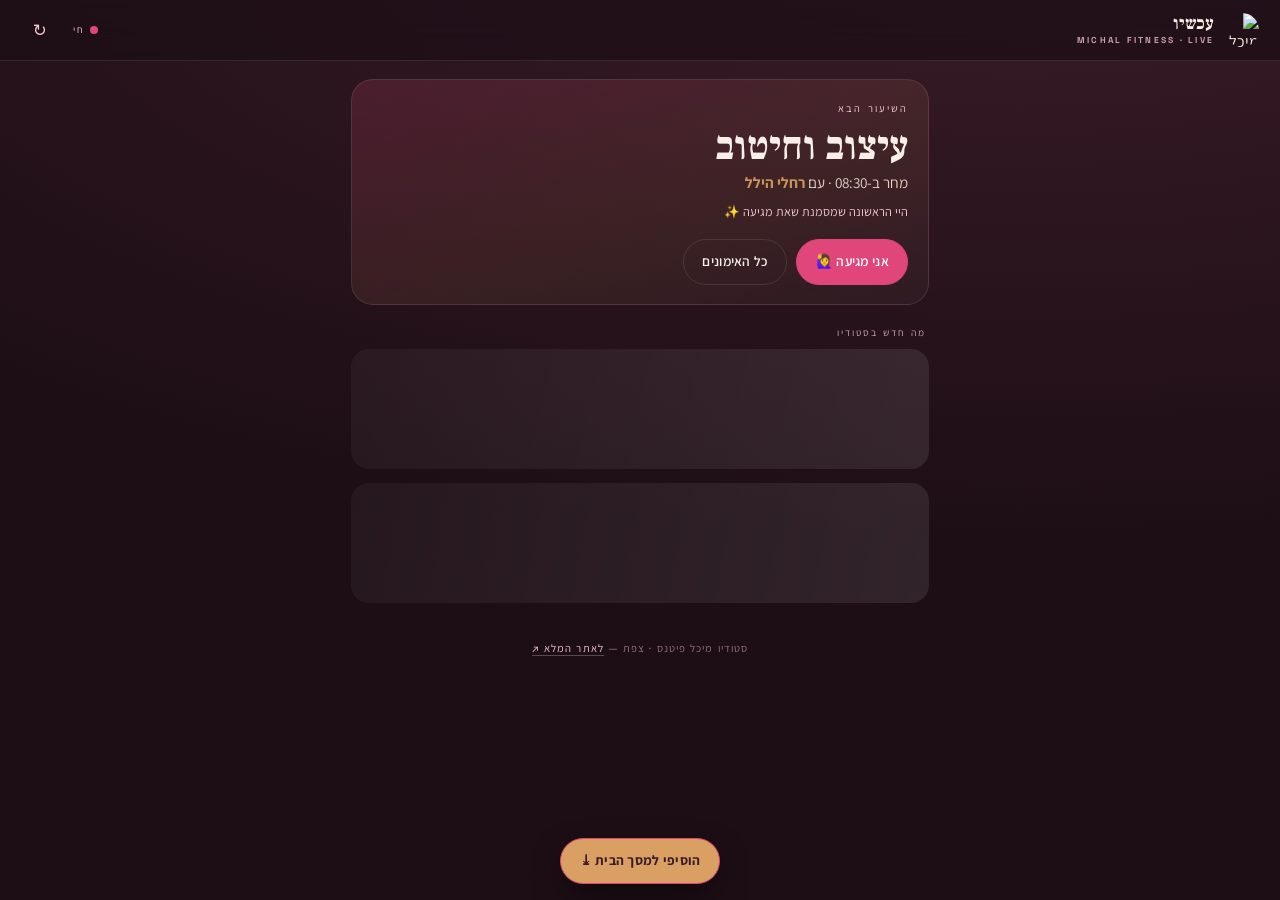
==== now.html @ 3f127cd7 "Add "עכשיו" — installable live PWA companion app A new home-screen app (now.html) showing what's hap" ====
<!doctype html>
<html lang="he" dir="rtl">
<head>
<meta charset="utf-8">
<meta name="viewport" content="width=device-width,initial-scale=1,viewport-fit=cover">
<title>עכשיו · מיכל פיטנס</title>
<meta name="description" content="מה קורה עכשיו בסטודיו מיכל פיטנס בצפת — לוח אימונים חי, מי מגיעה, לייקים ותגובות.">
<meta name="robots" content="noindex,follow">
<meta name="theme-color" content="#2a141d">
<link rel="manifest" href="now.webmanifest">
<link rel="icon" href="assets/img/logo.png">
<link rel="apple-touch-icon" href="assets/img/logo.png">
<meta name="apple-mobile-web-app-capable" content="yes">
<meta name="mobile-web-app-capable" content="yes">
<meta name="apple-mobile-web-app-status-bar-style" content="black-translucent">
<meta name="apple-mobile-web-app-title" content="עכשיו · מיכל פיטנס">
<link rel="preconnect" href="https://fonts.googleapis.com">
<link rel="preconnect" href="https://fonts.gstatic.com" crossorigin>
<link href="https://fonts.googleapis.com/css2?family=Frank+Ruhl+Libre:wght@500;700&family=Assistant:wght@400;600;700&family=Space+Grotesk:wght@500;600&display=swap" rel="stylesheet">
<style>
:root{
  --paper:#f7efe8; --wine:#2a141d; --wine-2:#3a1c28; --ink:#231419;
  --rose:#e0467a; --rose-deep:#c13566; --blush:#f3c6d0; --gold:#d99f63;
  --card:rgba(255,255,255,.055); --card-line:rgba(255,255,255,.10);
  --serif:"Frank Ruhl Libre",Georgia,serif; --sans:"Assistant",system-ui,sans-serif; --mono:"Space Grotesk","Assistant",sans-serif;
  --ease:cubic-bezier(.22,.7,.3,1);
}
*,*::before,*::after{box-sizing:border-box}
html{-webkit-text-size-adjust:100%}
body{margin:0;font-family:var(--sans);color:var(--paper);line-height:1.6;
  background:radial-gradient(120% 70% at 80% -10%,#3a1c28 0%,#2a141d 55%,#1d0e15 100%);
  min-height:100dvh;-webkit-font-smoothing:antialiased;overflow-x:hidden}
a{color:inherit;text-decoration:none}
button{font:inherit;cursor:pointer;border:0;background:none;color:inherit}
img{display:block;max-width:100%}
:focus-visible{outline:2px solid var(--blush);outline-offset:3px;border-radius:8px}
.wrap{width:min(620px,100%);margin-inline:auto;padding-inline:clamp(.9rem,4vw,1.3rem)}

/* ── top bar ── */
.bar{position:sticky;top:0;z-index:30;backdrop-filter:blur(14px);-webkit-backdrop-filter:blur(14px);
  background:rgba(29,14,21,.72);border-bottom:1px solid var(--card-line);
  padding-top:env(safe-area-inset-top)}
.bar__in{display:flex;align-items:center;gap:.7rem;padding:.7rem clamp(.9rem,4vw,1.3rem)}
.bar__logo{width:34px;height:34px;border-radius:50%;object-fit:cover;flex:0 0 auto}
.bar__t{font-family:var(--serif);font-weight:700;font-size:1.12rem;line-height:1;letter-spacing:-.01em}
.bar__t small{display:block;font-family:var(--mono);font-size:.54rem;letter-spacing:.26em;text-transform:uppercase;color:var(--blush);opacity:.8;margin-top:3px}
.bar__live{margin-inline-start:auto;display:inline-flex;align-items:center;gap:.4rem;font-family:var(--mono);font-size:.62rem;letter-spacing:.14em;text-transform:uppercase;color:var(--blush)}
.dot{width:8px;height:8px;border-radius:50%;background:var(--rose);box-shadow:0 0 0 0 rgba(224,70,122,.6);animation:pulse 2s infinite}
@keyframes pulse{0%{box-shadow:0 0 0 0 rgba(224,70,122,.55)}70%{box-shadow:0 0 0 9px rgba(224,70,122,0)}100%{box-shadow:0 0 0 0 rgba(224,70,122,0)}}
.bar__refresh{margin-inline-start:.2rem;width:38px;height:38px;border-radius:50%;display:grid;place-items:center;font-size:1.05rem;color:var(--blush);transition:transform .5s var(--ease)}
.bar__refresh:active{transform:rotate(180deg)}

main{padding-bottom:calc(env(safe-area-inset-bottom) + 5.5rem)}

/* ── live hero ── */
.live{margin:1.1rem 0 .4rem;border-radius:22px;padding:1.3rem 1.25rem 1.15rem;position:relative;overflow:hidden;
  background:linear-gradient(160deg,rgba(224,70,122,.18),rgba(217,159,99,.10) 60%,rgba(255,255,255,.03));
  border:1px solid var(--card-line)}
.live__k{font-family:var(--mono);font-size:.66rem;letter-spacing:.2em;text-transform:uppercase;color:var(--blush);display:flex;align-items:center;gap:.5rem}
.live__cls{font-family:var(--serif);font-weight:700;font-size:clamp(1.7rem,7.5vw,2.5rem);line-height:1.05;margin:.5rem 0 .15rem}
.live__meta{font-size:.95rem;color:#f4e3d8;opacity:.9}
.live__meta b{color:var(--gold);font-weight:700}
.live__count{font-family:var(--mono);font-size:.78rem;color:var(--blush);margin-top:.55rem;min-height:1.1em}
.live__cta{margin-top:1rem;display:flex;gap:.6rem;flex-wrap:wrap}
.live__off{opacity:.75}

/* ── buttons ── */
.btn{display:inline-flex;align-items:center;justify-content:center;gap:.45rem;min-height:46px;padding:.6rem 1.15rem;border-radius:999px;
  font-family:var(--mono);font-weight:600;font-size:.85rem;letter-spacing:.02em;transition:transform .15s var(--ease),background .25s,color .25s,border-color .25s;
  background:var(--rose);color:#fff;border:1px solid var(--rose)}
.btn:active{transform:scale(.96)}
.btn--ghost{background:transparent;color:var(--paper);border-color:var(--card-line)}
.btn.is-on{background:#fff;color:var(--rose-deep);border-color:#fff}
.btn--sm{min-height:40px;padding:.45rem .9rem;font-size:.8rem}

/* ── admin composer ── */
.composer{margin:.5rem 0 .2rem;border-radius:18px;border:1px dashed rgba(243,198,208,.4);background:rgba(255,255,255,.04);padding:.9rem}
.composer__lab{font-family:var(--mono);font-size:.6rem;letter-spacing:.2em;text-transform:uppercase;color:var(--gold);margin-bottom:.5rem}
.composer textarea{width:100%;min-height:64px;resize:vertical;border-radius:12px;border:1px solid var(--card-line);background:rgba(0,0,0,.18);color:var(--paper);font:inherit;padding:.7rem .8rem}
.composer textarea::placeholder{color:rgba(247,239,232,.45)}
.composer__row{display:flex;align-items:center;gap:.5rem;margin-top:.6rem;flex-wrap:wrap}
.emojis{display:flex;gap:.3rem;flex-wrap:wrap}
.emojis button{font-size:1.15rem;width:38px;height:38px;border-radius:10px;background:rgba(255,255,255,.05);border:1px solid transparent}
.emojis button.sel{border-color:var(--rose);background:rgba(224,70,122,.18)}
.composer__post{margin-inline-start:auto}

/* ── feed ── */
.sec-lab{font-family:var(--mono);font-size:.62rem;letter-spacing:.2em;text-transform:uppercase;color:var(--blush);opacity:.8;margin:1.3rem .2rem .5rem}
.moment{border-radius:18px;background:var(--card);border:1px solid var(--card-line);padding:1rem 1.05rem;margin-bottom:.85rem;animation:rise .5s var(--ease) both}
@keyframes rise{from{opacity:0;transform:translateY(10px)}to{opacity:1;transform:none}}
.moment__top{display:flex;align-items:center;gap:.55rem;margin-bottom:.5rem}
.moment__av{width:30px;height:30px;border-radius:50%;object-fit:cover;flex:0 0 auto}
.moment__by{font-family:var(--mono);font-size:.66rem;letter-spacing:.1em;text-transform:uppercase;color:var(--blush)}
.moment__time{margin-inline-start:auto;font-family:var(--mono);font-size:.64rem;color:rgba(243,198,208,.6)}
.moment__txt{font-size:1.06rem;line-height:1.55;color:#f6e8de}
.moment__txt .em{font-size:1.25rem;margin-inline-end:.25rem}
.moment__img{margin-top:.7rem;border-radius:12px;width:100%;max-height:340px;object-fit:cover}
.moment__del{margin-inline-start:.4rem;font-size:.72rem;color:rgba(243,198,208,.6)}

.acts{display:flex;align-items:center;gap:.45rem;margin-top:.85rem;flex-wrap:wrap}
.act{display:inline-flex;align-items:center;gap:.35rem;min-height:40px;padding:.35rem .75rem;border-radius:999px;
  border:1px solid var(--card-line);background:rgba(255,255,255,.03);font-family:var(--mono);font-size:.78rem;color:var(--paper);
  transition:transform .15s var(--ease),background .2s,border-color .2s,color .2s}
.act:active{transform:scale(.94)}
.act .ic{font-size:1rem;line-height:1}
.act.on-like{background:rgba(224,70,122,.16);border-color:var(--rose);color:#ffd9e6}
.act.on-coming{background:rgba(217,159,99,.18);border-color:var(--gold);color:#ffe9cf}
.act .n{opacity:.85;font-size:.74rem}
.coming-names{font-family:var(--mono);font-size:.7rem;color:var(--gold);margin-top:.55rem;min-height:0}

/* comments */
.cmts{margin-top:.7rem;border-top:1px solid var(--card-line);padding-top:.6rem;display:none}
.cmts.open{display:block}
.cmt{font-size:.9rem;margin:.3rem 0;line-height:1.45}
.cmt b{color:var(--blush);font-weight:700;font-size:.8rem}
.cmt__t{font-family:var(--mono);font-size:.58rem;color:rgba(243,198,208,.5);margin-inline-start:.35rem}
.cmt-form{display:flex;gap:.45rem;margin-top:.55rem}
.cmt-form input{flex:1;min-height:42px;border-radius:999px;border:1px solid var(--card-line);background:rgba(0,0,0,.18);color:var(--paper);font:inherit;padding:.5rem .9rem}
.cmt-form input::placeholder{color:rgba(247,239,232,.4)}

.empty{text-align:center;color:rgba(243,198,208,.65);font-size:.95rem;padding:2.5rem 1rem;line-height:1.7}
.foot{text-align:center;padding:1.5rem 1rem 0;font-family:var(--mono);font-size:.68rem;letter-spacing:.1em;color:rgba(243,198,208,.55)}
.foot a{color:var(--blush);border-bottom:1px solid rgba(243,198,208,.3)}

/* install pill */
.install{position:fixed;inset-block-end:calc(env(safe-area-inset-bottom) + 1rem);inset-inline:0;margin-inline:auto;width:max-content;z-index:40;
  background:var(--gold);color:#3a1c28;box-shadow:0 12px 30px rgba(0,0,0,.4);font-weight:700}
/* toast */
.toast{position:fixed;inset-block-end:calc(env(safe-area-inset-bottom) + 5.2rem);inset-inline:0;margin-inline:auto;width:max-content;max-width:88vw;z-index:50;
  background:#fff;color:var(--ink);font-weight:600;font-size:.88rem;padding:.7rem 1.1rem;border-radius:999px;box-shadow:0 12px 30px rgba(0,0,0,.35);
  opacity:0;transform:translateY(12px);transition:opacity .3s,transform .3s;pointer-events:none}
.toast.show{opacity:1;transform:none}

/* modal */
.modal{position:fixed;inset:0;z-index:60;display:none;place-items:center;background:rgba(15,7,11,.7);backdrop-filter:blur(6px);padding:1.2rem}
.modal.open{display:grid}
.modal__card{width:min(360px,100%);background:var(--wine-2);border:1px solid var(--card-line);border-radius:20px;padding:1.4rem}
.modal__card h3{font-family:var(--serif);margin:0 0 .3rem;font-size:1.3rem}
.modal__card p{margin:0 0 .9rem;font-size:.9rem;color:var(--blush)}
.modal__card input{width:100%;min-height:48px;border-radius:12px;border:1px solid var(--card-line);background:rgba(0,0,0,.2);color:var(--paper);font:inherit;padding:.6rem .9rem;margin-bottom:.9rem}
.modal__row{display:flex;gap:.6rem}
.skel{height:120px;border-radius:18px;background:linear-gradient(100deg,rgba(255,255,255,.04),rgba(255,255,255,.09),rgba(255,255,255,.04));background-size:200% 100%;animation:sh 1.3s infinite;margin-bottom:.85rem}
@keyframes sh{to{background-position:-200% 0}}
@media(prefers-reduced-motion:reduce){*{animation:none!important;transition:none!important}}
</style>
</head>
<body>

<header class="bar">
  <div class="bar__in">
    <img class="bar__logo" src="assets/img/logo.png" alt="מיכל פיטנס" id="logo">
    <div class="bar__t">עכשיו<small>Michal Fitness · Live</small></div>
    <span class="bar__live"><span class="dot"></span> חי</span>
    <button class="bar__refresh" id="refresh" aria-label="רענון">↻</button>
  </div>
</header>

<main class="wrap">
  <section class="live" id="live">
    <div class="skel"></div>
  </section>

  <div class="composer" id="composer" hidden>
    <div class="composer__lab">פוסט חדש · מיכל</div>
    <textarea id="cText" maxlength="280" placeholder="מה קורה עכשיו בסטודיו? (״עכשיו: ספינינג מתפוצץ, יש 2 מקומות!״)"></textarea>
    <div class="composer__row">
      <div class="emojis" id="emojis"></div>
      <button class="btn btn--sm composer__post" id="cPost">פרסום</button>
    </div>
  </div>

  <div class="sec-lab">מה חדש בסטודיו</div>
  <section class="feed" id="feed"><div class="skel"></div><div class="skel"></div></section>
  <div class="empty" id="empty" hidden>עוד אין עדכונים 💛<br>ברגע שמיכל תפרסם משהו — זה יופיע כאן בזמן אמת.</div>

  <div class="foot">סטודיו מיכל פיטנס · צפת — <a href="index.html">לאתר המלא ↗</a></div>
</main>

<button class="install btn" id="install" hidden>הוסיפי למסך הבית ⤓</button>
<div class="toast" id="toast"></div>

<div class="modal" id="nameModal">
  <div class="modal__card">
    <h3>איך לקרוא לך?</h3>
    <p>השם יוצג ליד התגובות ו״אני מגיעה״.</p>
    <input id="nameInput" maxlength="24" placeholder="השם שלך" autocomplete="name">
    <div class="modal__row">
      <button class="btn" id="nameSave" style="flex:1">שמירה</button>
      <button class="btn btn--ghost" id="nameCancel">ביטול</button>
    </div>
  </div>
</div>

<script>
(function(){
  "use strict";
  var API = "https://michal-now.fraps32.workers.dev";

  /* ── identity ── */
  function rid(){ return Date.now().toString(36) + Math.random().toString(36).slice(2,9); }
  var cid = localStorage.getItem("mfnow_cid"); if(!cid){ cid = rid(); localStorage.setItem("mfnow_cid", cid); }
  function getName(){ return localStorage.getItem("mfnow_name") || ""; }
  function setName(n){ localStorage.setItem("mfnow_name", n); }

  /* admin unlock via ?admin=KEY or stored */
  var qs = new URLSearchParams(location.search);
  if(qs.get("admin")){ localStorage.setItem("mfnow_admin", qs.get("admin")); history.replaceState(null,"",location.pathname); }
  var ADMIN = localStorage.getItem("mfnow_admin") || "";

  var $ = function(s,r){ return (r||document).querySelector(s); };
  var feedEl = $("#feed"), liveEl = $("#live"), emptyEl = $("#empty");

  /* ── toast ── */
  var toastEl = $("#toast"), toastT;
  function toast(msg){ toastEl.textContent = msg; toastEl.classList.add("show"); clearTimeout(toastT); toastT = setTimeout(function(){ toastEl.classList.remove("show"); }, 2400); }

  /* ── name modal (promise) ── */
  var nameModal = $("#nameModal"), nameInput = $("#nameInput"), pendingName=null;
  function ensureName(){
    return new Promise(function(res,rej){
      var n = getName(); if(n){ res(n); return; }
      pendingName = {res:res, rej:rej};
      nameModal.classList.add("open"); nameInput.value=""; setTimeout(function(){ nameInput.focus(); },50);
    });
  }
  $("#nameSave").addEventListener("click", function(){
    var v = nameInput.value.trim().slice(0,24); if(!v){ nameInput.focus(); return; }
    setName(v); nameModal.classList.remove("open"); if(pendingName){ pendingName.res(v); pendingName=null; }
  });
  $("#nameCancel").addEventListener("click", function(){ nameModal.classList.remove("open"); if(pendingName){ pendingName.rej(); pendingName=null; } });
  nameInput.addEventListener("keydown", function(e){ if(e.key==="Enter") $("#nameSave").click(); });

  /* ── time helpers ── */
  function ago(ts){
    var s = Math.floor((Date.now()-ts)/1000);
    if(s<60) return "עכשיו";
    var m = Math.floor(s/60); if(m<60) return "לפני " + m + " דק׳";
    var h = Math.floor(m/60); if(h<24) return "לפני " + h + " שע׳";
    var d = Math.floor(h/24); if(d===1) return "אתמול";
    return "לפני " + d + " ימים";
  }
  function esc(s){ return String(s).replace(/[&<>"]/g,function(c){return {"&":"&amp;","<":"&lt;",">":"&gt;",'"':"&quot;"}[c];}); }

  /* ── schedule (same 2-week loop as the site) ── */
  var A = [
    [["08:30","עיצוב וחיטוב","רחלי הילל"],["17:30","פילאטיס","רחלי הילל"],["18:30","קיקבוקס שורף · ישבן בטן","מיכל רייכר"],["19:30","אימון כח משולב HIIT","מיכל רייכר"]],
    [["05:30","עיצוב וחיטוב · אימון זריחה","מיכל רייכר"],["08:30","פילאטיס power","רחלי הילל"],["17:15","עיצוב וחיטוב · תחנות","מיכל רייכר"],["18:30","ספינינג","מיכל רייכר"],["19:30","יוגה","זוהרה"]],
    [["08:30","עיצוב וחיטוב","מיכל רייכר"],["09:30","פילאטיס power","מיכל רייכר"],["18:00","עיצוב וחיטוב","רחלי הילל"],["19:15","עיצוב וחיטוב","רחלי הילל"]],
    [["08:30","פילאטיס power","רחלי הילל"],["17:15","אימון כח משולב HIIT","רחלי הילל"],["18:20","פילאטיס power","מיכל רייכר"],["19:30","ספינינג","מיכל רייכר"]],
    [["05:30","ריצת זריחה + מתיחות בטבע","מיכל רייכר"],["08:30","עיצוב וחיטוב","מיכל רייכר"],["17:30","עיצוב חיטוב · תחנות","ליאור מלול"],["18:45","קנגו ג׳אמפ","ליאור מלול"]],
    [["07:30","עיצוב וחיטוב","רחלי הילל"],["08:30","פילאטיס power","רחלי הילל"],["09:30","עיצוב וחיטוב","רחלי הילל"]],
    []
  ];
  var B = [
    [["08:30","עיצוב וחיטוב","מיכל רייכר"],["17:30","פילאטיס","מיכל רייכר"],["18:30","קיקבוקס שורף · ישבן בטן","מיכל רייכר"],["19:30","אימון כח משולב HIIT","מיכל רייכר"]],
    [["05:30","עיצוב וחיטוב · אימון זריחה","לימור נידם"],["08:30","פילאטיס power","מיכל רייכר"],["17:15","עיצוב וחיטוב · תחנות","מיכל רייכר"],["18:30","ספינינג","מיכל רייכר"],["19:30","יוגה","זוהרה"]],
    [["08:30","עיצוב וחיטוב","מיכל רייכר"],["09:30","פילאטיס power","מיכל רייכר"],["18:00","עיצוב וחיטוב","מיכל רייכר"],["19:15","עיצוב וחיטוב","מיכל רייכר"],["20:20","זומבה","שירז עזרא"]],
    [["08:30","פילאטיס power","מיכל רייכר"],["17:15","אימון כח משולב HIIT","מיכל רייכר"],["18:20","פילאטיס power","מיכל רייכר"],["19:30","ספינינג","מיכל רייכר"]],
    [["05:30","ריצת זריחה + מתיחות בטבע","מיכל רייכר"],["08:30","עיצוב וחיטוב","מיכל רייכר"],["17:30","עיצוב חיטוב · תחנות","ליאור מלול"],["18:45","קנגו ג׳אמפ","ליאור מלול"]],
    [["07:30","עיצוב וחיטוב","רחלי הילל"],["08:30","פילאטיס power","רחלי הילל"],["09:30","עיצוב וחיטוב","רחלי הילל"]],
    []
  ];
  var ANCHOR = Date.UTC(2026,5,21); // Sun 21 Jun 2026 = week A
  function weekOf(d){ var days = Math.floor((Date.UTC(d.getFullYear(),d.getMonth(),d.getDate()) - ANCHOR)/86400000); var wk = Math.floor(days/7); return (((wk%2)+2)%2)===0 ? A : B; }
  function pad(n){ return (n<10?"0":"")+n; }
  var DUR = 55*60000;
  function nextSession(now){
    for(var off=0; off<8; off++){
      var d = new Date(now.getFullYear(),now.getMonth(),now.getDate()+off);
      var day = (weekOf(d)[d.getDay()]||[]);
      for(var i=0;i<day.length;i++){
        var hm = day[i][0].split(":");
        var start = new Date(d.getFullYear(),d.getMonth(),d.getDate(),+hm[0],+hm[1],0,0);
        var ms = start.getTime();
        if(off===0 && now.getTime()>=ms && now.getTime()<ms+DUR)
          return {state:"now", cls:day[i][1], time:day[i][0], who:day[i][2], date:start, endMs:ms+DUR};
        if(ms>now.getTime())
          return {state:"next", cls:day[i][1], time:day[i][0], who:day[i][2], date:start, off:off};
      }
    }
    return null;
  }
  function sessionKey(s){ var d=s.date; return "s:"+d.getFullYear()+"-"+pad(d.getMonth()+1)+"-"+pad(d.getDate())+":"+s.time+":"+s.cls; }
  var DAYS = ["ראשון","שני","שלישי","רביעי","חמישי","שישי","שבת"];

  /* ── state ── */
  var lastSession = null;     // current next/now session object
  var sessionComing = {count:0, names:[], you:false};

  function renderLive(){
    var now = new Date();
    var s = nextSession(now);
    lastSession = s;
    if(!s){ liveEl.innerHTML = '<div class="live__k"><span class="dot"></span> השבוע</div><div class="live__cls">נתראה באימון הבא</div><div class="live__meta">אין כרגע שיעור קרוב בלוח.</div>'; return; }
    var when, kicker;
    if(s.state==="now"){
      kicker = '<span class="dot"></span> מתאמנות עכשיו';
      var left = Math.max(1, Math.round((s.endMs - now.getTime())/60000));
      when = 'מתקיים עכשיו · עוד כ-' + left + ' דק׳';
    } else {
      kicker = "השיעור הבא";
      var diff = Math.round((s.date.getTime()-now.getTime())/60000);
      if(s.off===0 && diff<60) when = "עוד " + diff + " דק׳";
      else if(s.off===0) when = "היום ב-" + s.time;
      else if(s.off===1) when = "מחר ב-" + s.time;
      else when = "יום " + DAYS[s.date.getDay()] + " ב-" + s.time;
    }
    var youOn = sessionComing.you;
    liveEl.innerHTML =
      '<div class="live__k">'+kicker+'</div>'+
      '<div class="live__cls">'+esc(s.cls)+'</div>'+
      '<div class="live__meta">'+when+' · עם <b>'+esc(s.who)+'</b></div>'+
      '<div class="live__count" id="sCount"></div>'+
      '<div class="live__cta">'+
        '<button class="btn '+(youOn?"is-on":"")+'" id="sComing">'+(youOn?"✓ את מגיעה":"אני מגיעה 🙋‍♀️")+'</button>'+
        '<a class="btn btn--ghost" href="index.html#classes">כל האימונים</a>'+
      '</div>';
    renderSessionCount();
    $("#sComing").addEventListener("click", onSessionComing);
  }
  function renderSessionCount(){
    var el = $("#sCount"); if(!el) return;
    var c = sessionComing.count, names = sessionComing.names;
    if(!c){ el.textContent = "היי הראשונה שמסמנת שאת מגיעה ✨"; return; }
    var who = names.slice(0,3).join(", ");
    el.textContent = "🔥 " + c + " כבר מגיעות" + (who? " · "+who+(c>3?" ועוד":""):"");
  }
  function onSessionComing(){
    if(!lastSession) return;
    ensureName().then(function(name){
      var key = sessionKey(lastSession);
      post("/api/coming", {cid:cid, key:key, name:name}).then(function(r){
        if(!r||!r.ok) return;
        sessionComing = {count:r.comingCount, names:r.coming.map(function(x){return x.name;}), you:r.youComing};
        renderLive();
        toast(r.youComing? "מהמם! נתראה באימון 💪" : "ביטלת את ההגעה");
      });
    }).catch(function(){});
  }

  /* ── network ── */
  function post(path, body){
    return fetch(API+path, {method:"POST", headers:{"content-type":"application/json"}, body:JSON.stringify(body)})
      .then(function(r){ return r.json(); }).catch(function(){ toast("אין חיבור כרגע"); return null; });
  }

  /* ── feed render ── */
  var openComments = {};   // momentId -> bool (keep expanded across refreshes)
  function render(data){
    var moments = data.moments||[];
    // session coming (from server, keyed by current next session)
    if(data.session){ sessionComing = {count:data.session.comingCount, names:data.session.coming.map(function(x){return x.name;}), you:data.session.youComing}; renderLive(); }
    if(!moments.length){ feedEl.innerHTML=""; emptyEl.hidden=false; return; }
    emptyEl.hidden = true;
    feedEl.innerHTML = moments.map(function(m){
      var names = m.coming.map(function(x){return x.name;});
      var comingTxt = m.comingCount ? ("🙋‍♀️ "+m.comingCount+" מגיעות"+(names.length?" · "+names.slice(0,4).join(", "):"")) : "";
      var cmtsHtml = m.comments.map(function(c){ return '<div class="cmt"><b>'+esc(c.name)+'</b> '+esc(c.text)+'<span class="cmt__t">'+ago(c.ts)+'</span></div>'; }).join("");
      return ''+
      '<article class="moment" data-id="'+m.id+'">'+
        '<div class="moment__top">'+
          '<img class="moment__av" src="assets/img/logo.png" alt="">'+
          '<span class="moment__by">מיכל פיטנס</span>'+
          '<span class="moment__time">'+ago(m.ts)+'</span>'+
          (ADMIN? '<button class="moment__del" data-del="'+m.id+'">מחיקה</button>':'')+
        '</div>'+
        '<div class="moment__txt">'+(m.emoji?'<span class="em">'+esc(m.emoji)+'</span>':'')+esc(m.text)+'</div>'+
        (m.image?'<img class="moment__img" src="'+esc(m.image)+'" alt="" loading="lazy">':'')+
        '<div class="acts">'+
          '<button class="act'+(m.youLiked?" on-like":"")+'" data-like="'+m.id+'"><span class="ic">'+(m.youLiked?"❤️":"🤍")+'</span> <span class="n">'+m.likes+'</span></button>'+
          '<button class="act" data-cmt="'+m.id+'"><span class="ic">💬</span> <span class="n">'+m.comments.length+'</span></button>'+
          '<button class="act'+(m.youComing?" on-coming":"")+'" data-coming="'+m.id+'"><span class="ic">🙋‍♀️</span> '+(m.youComing?"מגיעה":"אני מגיעה")+'</button>'+
        '</div>'+
        (comingTxt?'<div class="coming-names">'+esc(comingTxt)+'</div>':'')+
        '<div class="cmts'+(openComments[m.id]?" open":"")+'" data-cmts="'+m.id+'">'+
          '<div class="cmt-list">'+cmtsHtml+'</div>'+
          '<div class="cmt-form"><input type="text" maxlength="240" placeholder="כתבי תגובה…" data-cinput="'+m.id+'"><button class="act" data-csend="'+m.id+'">שליחה</button></div>'+
        '</div>'+
      '</article>';
    }).join("");
  }

  /* ── delegated actions ── */
  feedEl.addEventListener("click", function(e){
    var t = e.target.closest("[data-like],[data-cmt],[data-coming],[data-csend],[data-del]");
    if(!t) return;
    var id;
    if((id=t.getAttribute("data-like"))){
      post("/api/like", {cid:cid, id:id}).then(function(r){ if(r&&r.ok){ var b=t; b.classList.toggle("on-like",r.youLiked); b.querySelector(".ic").textContent=r.youLiked?"❤️":"🤍"; b.querySelector(".n").textContent=r.likes; } });
    } else if((id=t.getAttribute("data-coming"))){
      ensureName().then(function(name){ post("/api/coming",{cid:cid,key:id,name:name}).then(function(r){ if(r&&r.ok){ refresh(); toast(r.youComing?"רשום! נתראה 💪":"בוטל"); } }); }).catch(function(){});
    } else if((id=t.getAttribute("data-cmt"))){
      var box = feedEl.querySelector('[data-cmts="'+id+'"]'); openComments[id]=!openComments[id]; box.classList.toggle("open",openComments[id]);
      if(openComments[id]){ var inp=box.querySelector("input"); if(inp) setTimeout(function(){inp.focus();},30); }
    } else if((id=t.getAttribute("data-csend"))){
      sendComment(id);
    } else if((id=t.getAttribute("data-del"))){
      if(confirm("למחוק את הפוסט?")) post("/api/delete",{adminKey:ADMIN,id:id}).then(function(r){ if(r&&r.ok){ delete openComments[id]; refresh(); toast("נמחק"); } });
    }
  });
  feedEl.addEventListener("keydown", function(e){
    if(e.key==="Enter" && e.target.matches("[data-cinput]")){ sendComment(e.target.getAttribute("data-cinput")); }
  });
  function sendComment(id){
    var inp = feedEl.querySelector('[data-cinput="'+id+'"]'); if(!inp) return;
    var text = inp.value.trim(); if(!text) return;
    ensureName().then(function(name){
      post("/api/comment",{cid:cid,id:id,name:name,text:text}).then(function(r){
        if(r&&r.ok){ inp.value=""; openComments[id]=true; refresh(); }
      });
    }).catch(function(){});
  }

  /* ── admin composer ── */
  var EMO = ["🔥","🚴‍♀️","🥊","🧘‍♀️","💪","✨","❤️","🎉","⏰","📣"], chosen="";
  if(ADMIN){
    var comp = $("#composer"); comp.hidden=false;
    var ebox = $("#emojis");
    ebox.innerHTML = EMO.map(function(e){ return '<button type="button" data-e="'+e+'">'+e+'</button>'; }).join("");
    ebox.addEventListener("click", function(ev){ var b=ev.target.closest("[data-e]"); if(!b) return; var e=b.getAttribute("data-e"); chosen = (chosen===e?"":e); [].forEach.call(ebox.children,function(c){ c.classList.toggle("sel", c.getAttribute("data-e")===chosen); }); });
    $("#cPost").addEventListener("click", function(){
      var txt = $("#cText").value.trim(); if(!txt && !chosen){ toast("כתבי משהו 🙂"); return; }
      post("/api/moment",{adminKey:ADMIN, text:txt, emoji:chosen}).then(function(r){
        if(r&&r.ok){ $("#cText").value=""; chosen=""; [].forEach.call(ebox.children,function(c){c.classList.remove("sel");}); refresh(); toast("פורסם! 🎉"); }
        else toast("הפרסום נכשל — בדקי את מפתח הניהול");
      });
    });
  }

  /* ── refresh loop ── */
  var loading=false;
  function refresh(){
    if(loading) return; loading=true;
    var sk = ""; var s = nextSession(new Date()); if(s) sk = sessionKey(s);
    fetch(API+"/api/feed?cid="+encodeURIComponent(cid)+"&sk="+encodeURIComponent(sk))
      .then(function(r){ return r.json(); })
      .then(function(d){ if(d&&d.ok) render(d); })
      .catch(function(){})
      .then(function(){ loading=false; });
  }
  $("#refresh").addEventListener("click", function(){ refresh(); toast("רוענן"); });
  document.addEventListener("visibilitychange", function(){ if(!document.hidden) refresh(); });

  renderLive();
  refresh();
  setInterval(refresh, 9000);     // live polling
  setInterval(renderLive, 30000); // keep countdown / now-next fresh

  /* ── install prompt ── */
  var deferred=null, installBtn=$("#install");
  window.addEventListener("beforeinstallprompt", function(e){ e.preventDefault(); deferred=e; installBtn.hidden=false; });
  installBtn.addEventListener("click", function(){
    if(deferred){ deferred.prompt(); deferred.userChoice.then(function(){ installBtn.hidden=true; deferred=null; }); }
    else { toast("בספארי: שיתוף → ׳הוסף למסך הבית׳"); }
  });
  window.addEventListener("appinstalled", function(){ installBtn.hidden=true; });
  // iOS has no beforeinstallprompt — show a gentle hint once
  var isIOS = /iPad|iPhone|iPod/.test(navigator.userAgent);
  var standalone = window.matchMedia("(display-mode: standalone)").matches || navigator.standalone;
  if(isIOS && !standalone && !localStorage.getItem("mfnow_ios_hint")){ installBtn.hidden=false; installBtn.textContent="הוסיפי למסך הבית: שיתוף ⤴ → ׳למסך הבית׳"; localStorage.setItem("mfnow_ios_hint","1"); }

  /* ── service worker ── */
  if("serviceWorker" in navigator){ navigator.serviceWorker.register("now-sw.js",{scope:"./"}).catch(function(){}); }
})();
</script>
</body>
</html>
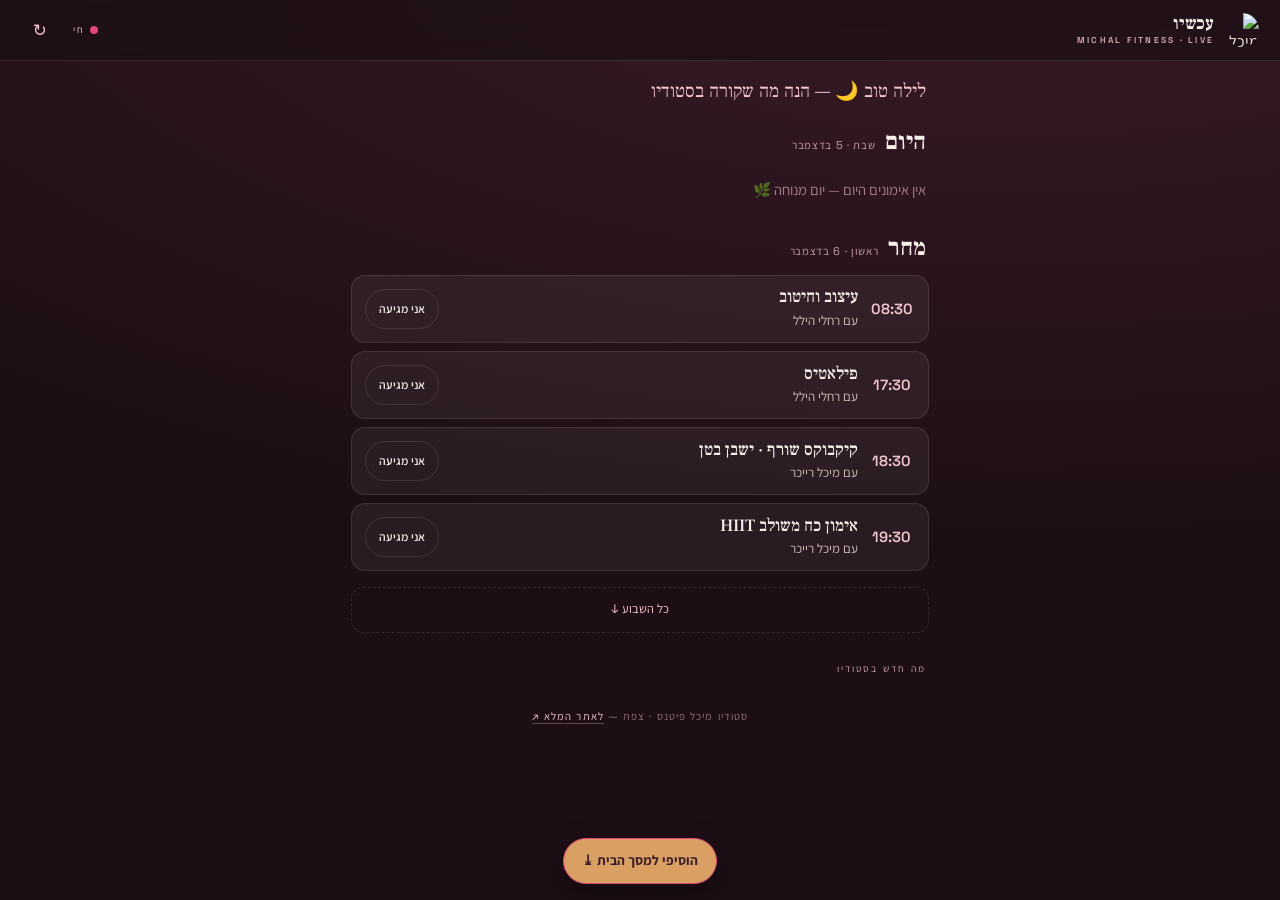
==== commit a5b81df8: "Make the "עכשיו" app a full live control panel (no button needed) Open the app → instantly see the w" ====
--- a/now.html
+++ b/now.html
@@ -36,10 +36,9 @@
 :focus-visible{outline:2px solid var(--blush);outline-offset:3px;border-radius:8px}
 .wrap{width:min(620px,100%);margin-inline:auto;padding-inline:clamp(.9rem,4vw,1.3rem)}
 
-/* ── top bar ── */
+/* top bar */
 .bar{position:sticky;top:0;z-index:30;backdrop-filter:blur(14px);-webkit-backdrop-filter:blur(14px);
-  background:rgba(29,14,21,.72);border-bottom:1px solid var(--card-line);
-  padding-top:env(safe-area-inset-top)}
+  background:rgba(29,14,21,.72);border-bottom:1px solid var(--card-line);padding-top:env(safe-area-inset-top)}
 .bar__in{display:flex;align-items:center;gap:.7rem;padding:.7rem clamp(.9rem,4vw,1.3rem)}
 .bar__logo{width:34px;height:34px;border-radius:50%;object-fit:cover;flex:0 0 auto}
 .bar__t{font-family:var(--serif);font-weight:700;font-size:1.12rem;line-height:1;letter-spacing:-.01em}
@@ -49,32 +48,54 @@
 @keyframes pulse{0%{box-shadow:0 0 0 0 rgba(224,70,122,.55)}70%{box-shadow:0 0 0 9px rgba(224,70,122,0)}100%{box-shadow:0 0 0 0 rgba(224,70,122,0)}}
 .bar__refresh{margin-inline-start:.2rem;width:38px;height:38px;border-radius:50%;display:grid;place-items:center;font-size:1.05rem;color:var(--blush);transition:transform .5s var(--ease)}
 .bar__refresh:active{transform:rotate(180deg)}
-
 main{padding-bottom:calc(env(safe-area-inset-bottom) + 5.5rem)}
 
-/* ── live hero ── */
-.live{margin:1.1rem 0 .4rem;border-radius:22px;padding:1.3rem 1.25rem 1.15rem;position:relative;overflow:hidden;
-  background:linear-gradient(160deg,rgba(224,70,122,.18),rgba(217,159,99,.10) 60%,rgba(255,255,255,.03));
-  border:1px solid var(--card-line)}
-.live__k{font-family:var(--mono);font-size:.66rem;letter-spacing:.2em;text-transform:uppercase;color:var(--blush);display:flex;align-items:center;gap:.5rem}
-.live__cls{font-family:var(--serif);font-weight:700;font-size:clamp(1.7rem,7.5vw,2.5rem);line-height:1.05;margin:.5rem 0 .15rem}
-.live__meta{font-size:.95rem;color:#f4e3d8;opacity:.9}
-.live__meta b{color:var(--gold);font-weight:700}
-.live__count{font-family:var(--mono);font-size:.78rem;color:var(--blush);margin-top:.55rem;min-height:1.1em}
-.live__cta{margin-top:1rem;display:flex;gap:.6rem;flex-wrap:wrap}
-.live__off{opacity:.75}
-
-/* ── buttons ── */
+/* buttons */
 .btn{display:inline-flex;align-items:center;justify-content:center;gap:.45rem;min-height:46px;padding:.6rem 1.15rem;border-radius:999px;
-  font-family:var(--mono);font-weight:600;font-size:.85rem;letter-spacing:.02em;transition:transform .15s var(--ease),background .25s,color .25s,border-color .25s;
+  font-family:var(--mono);font-weight:600;font-size:.85rem;transition:transform .15s var(--ease),background .25s,color .25s,border-color .25s;
   background:var(--rose);color:#fff;border:1px solid var(--rose)}
 .btn:active{transform:scale(.96)}
 .btn--ghost{background:transparent;color:var(--paper);border-color:var(--card-line)}
-.btn.is-on{background:#fff;color:var(--rose-deep);border-color:#fff}
 .btn--sm{min-height:40px;padding:.45rem .9rem;font-size:.8rem}
 
-/* ── admin composer ── */
-.composer{margin:.5rem 0 .2rem;border-radius:18px;border:1px dashed rgba(243,198,208,.4);background:rgba(255,255,255,.04);padding:.9rem}
+/* ── control panel: greeting + days ── */
+.greet{font-family:var(--serif);font-size:1.18rem;color:var(--blush);margin:1.05rem .2rem .2rem;line-height:1.4}
+.day{margin-top:1.15rem}
+.day__h{display:flex;align-items:baseline;gap:.6rem;margin:0 .2rem .5rem}
+.day__h h2{font-family:var(--serif);font-size:1.5rem;margin:0}
+.day__d{font-family:var(--mono);font-size:.7rem;letter-spacing:.06em;color:var(--blush);opacity:.78}
+.day__prog{font-family:var(--mono);font-size:.66rem;letter-spacing:.05em;color:var(--gold);margin:0 .2rem .65rem}
+.ses{display:flex;align-items:center;gap:.7rem;padding:.7rem .85rem;border-radius:14px;margin-bottom:.5rem;
+  background:var(--card);border:1px solid var(--card-line);animation:rise .45s var(--ease) both}
+@keyframes rise{from{opacity:0;transform:translateY(8px)}to{opacity:1;transform:none}}
+.ses__time{font-family:var(--mono);font-weight:600;font-size:.92rem;color:var(--blush);min-width:3.1em;text-align:center}
+.ses__main{flex:1;min-width:0}
+.ses__cls{font-family:var(--serif);font-weight:500;font-size:1.08rem;line-height:1.2;display:flex;align-items:center;gap:.45rem;flex-wrap:wrap}
+.ses__who{font-size:.82rem;color:#e9d6cd;opacity:.85;margin-top:.12rem}
+.ses__coming{display:flex;align-items:center;gap:.3rem;margin-top:.42rem;font-family:var(--mono);font-size:.7rem;color:var(--gold)}
+.ses__coming.muted{color:rgba(243,198,208,.55)}
+.ava{display:inline-grid;place-items:center;width:21px;height:21px;border-radius:50%;background:rgba(217,159,99,.32);
+  font-weight:700;font-size:.62rem;color:#fff;margin-inline-start:-7px;border:1px solid var(--wine)}
+.ava:first-child{margin-inline-start:0}
+.ses__rsvp{flex:0 0 auto;min-height:40px;padding:.42rem .8rem;border-radius:999px;font-family:var(--mono);font-weight:600;font-size:.74rem;
+  background:transparent;border:1px solid var(--card-line);color:var(--paper);transition:transform .15s var(--ease),background .25s,border-color .25s,color .25s}
+.ses__rsvp:active{transform:scale(.93)}
+.ses__rsvp.is-on{background:rgba(217,159,99,.2);border-color:var(--gold);color:#ffe9cf}
+.badge{font-family:var(--mono);font-size:.56rem;letter-spacing:.06em;padding:.2em .55em;border-radius:999px;font-weight:600;white-space:nowrap}
+.badge-now{background:var(--rose);color:#fff}
+.badge-next{background:rgba(217,159,99,.22);color:var(--gold);border:1px solid rgba(217,159,99,.7)}
+.badge-past{background:rgba(255,255,255,.06);color:rgba(243,198,208,.6)}
+.ses--now{background:linear-gradient(150deg,rgba(224,70,122,.24),rgba(255,255,255,.04));border-color:var(--rose);box-shadow:0 12px 32px rgba(224,70,122,.2)}
+.ses--now .ses__cls{font-size:1.32rem}
+.ses--next{background:linear-gradient(150deg,rgba(217,159,99,.16),rgba(255,255,255,.03));border-color:rgba(217,159,99,.6)}
+.ses--next .ses__cls{font-size:1.22rem}
+.ses--past{opacity:.5}
+.ses--past .ses__rsvp{display:none}
+.ses-empty{color:rgba(243,198,208,.6);font-size:.92rem;padding:.55rem .2rem}
+.weektoggle{width:100%;margin:.5rem 0 .2rem;min-height:46px;border-radius:12px;border:1px dashed var(--card-line);background:transparent;color:var(--blush);font-family:var(--mono);font-size:.78rem}
+
+/* admin composer */
+.composer{margin:1.2rem 0 .2rem;border-radius:18px;border:1px dashed rgba(243,198,208,.4);background:rgba(255,255,255,.04);padding:.9rem}
 .composer__lab{font-family:var(--mono);font-size:.6rem;letter-spacing:.2em;text-transform:uppercase;color:var(--gold);margin-bottom:.5rem}
 .composer textarea{width:100%;min-height:64px;resize:vertical;border-radius:12px;border:1px solid var(--card-line);background:rgba(0,0,0,.18);color:var(--paper);font:inherit;padding:.7rem .8rem}
 .composer textarea::placeholder{color:rgba(247,239,232,.45)}
@@ -84,10 +105,9 @@
 .emojis button.sel{border-color:var(--rose);background:rgba(224,70,122,.18)}
 .composer__post{margin-inline-start:auto}
 
-/* ── feed ── */
-.sec-lab{font-family:var(--mono);font-size:.62rem;letter-spacing:.2em;text-transform:uppercase;color:var(--blush);opacity:.8;margin:1.3rem .2rem .5rem}
+/* feed */
+.sec-lab{font-family:var(--mono);font-size:.62rem;letter-spacing:.2em;text-transform:uppercase;color:var(--blush);opacity:.8;margin:1.5rem .2rem .5rem}
 .moment{border-radius:18px;background:var(--card);border:1px solid var(--card-line);padding:1rem 1.05rem;margin-bottom:.85rem;animation:rise .5s var(--ease) both}
-@keyframes rise{from{opacity:0;transform:translateY(10px)}to{opacity:1;transform:none}}
 .moment__top{display:flex;align-items:center;gap:.55rem;margin-bottom:.5rem}
 .moment__av{width:30px;height:30px;border-radius:50%;object-fit:cover;flex:0 0 auto}
 .moment__by{font-family:var(--mono);font-size:.66rem;letter-spacing:.1em;text-transform:uppercase;color:var(--blush)}
@@ -96,7 +116,6 @@
 .moment__txt .em{font-size:1.25rem;margin-inline-end:.25rem}
 .moment__img{margin-top:.7rem;border-radius:12px;width:100%;max-height:340px;object-fit:cover}
 .moment__del{margin-inline-start:.4rem;font-size:.72rem;color:rgba(243,198,208,.6)}
-
 .acts{display:flex;align-items:center;gap:.45rem;margin-top:.85rem;flex-wrap:wrap}
 .act{display:inline-flex;align-items:center;gap:.35rem;min-height:40px;padding:.35rem .75rem;border-radius:999px;
   border:1px solid var(--card-line);background:rgba(255,255,255,.03);font-family:var(--mono);font-size:.78rem;color:var(--paper);
@@ -106,9 +125,7 @@
 .act.on-like{background:rgba(224,70,122,.16);border-color:var(--rose);color:#ffd9e6}
 .act.on-coming{background:rgba(217,159,99,.18);border-color:var(--gold);color:#ffe9cf}
 .act .n{opacity:.85;font-size:.74rem}
-.coming-names{font-family:var(--mono);font-size:.7rem;color:var(--gold);margin-top:.55rem;min-height:0}
-
-/* comments */
+.coming-names{font-family:var(--mono);font-size:.7rem;color:var(--gold);margin-top:.55rem}
 .cmts{margin-top:.7rem;border-top:1px solid var(--card-line);padding-top:.6rem;display:none}
 .cmts.open{display:block}
 .cmt{font-size:.9rem;margin:.3rem 0;line-height:1.45}
@@ -117,21 +134,16 @@
 .cmt-form{display:flex;gap:.45rem;margin-top:.55rem}
 .cmt-form input{flex:1;min-height:42px;border-radius:999px;border:1px solid var(--card-line);background:rgba(0,0,0,.18);color:var(--paper);font:inherit;padding:.5rem .9rem}
 .cmt-form input::placeholder{color:rgba(247,239,232,.4)}
-
-.empty{text-align:center;color:rgba(243,198,208,.65);font-size:.95rem;padding:2.5rem 1rem;line-height:1.7}
+.empty{text-align:center;color:rgba(243,198,208,.65);font-size:.95rem;padding:1.6rem 1rem;line-height:1.7}
 .foot{text-align:center;padding:1.5rem 1rem 0;font-family:var(--mono);font-size:.68rem;letter-spacing:.1em;color:rgba(243,198,208,.55)}
 .foot a{color:var(--blush);border-bottom:1px solid rgba(243,198,208,.3)}
 
-/* install pill */
 .install{position:fixed;inset-block-end:calc(env(safe-area-inset-bottom) + 1rem);inset-inline:0;margin-inline:auto;width:max-content;z-index:40;
   background:var(--gold);color:#3a1c28;box-shadow:0 12px 30px rgba(0,0,0,.4);font-weight:700}
-/* toast */
 .toast{position:fixed;inset-block-end:calc(env(safe-area-inset-bottom) + 5.2rem);inset-inline:0;margin-inline:auto;width:max-content;max-width:88vw;z-index:50;
   background:#fff;color:var(--ink);font-weight:600;font-size:.88rem;padding:.7rem 1.1rem;border-radius:999px;box-shadow:0 12px 30px rgba(0,0,0,.35);
   opacity:0;transform:translateY(12px);transition:opacity .3s,transform .3s;pointer-events:none}
 .toast.show{opacity:1;transform:none}
-
-/* modal */
 .modal{position:fixed;inset:0;z-index:60;display:none;place-items:center;background:rgba(15,7,11,.7);backdrop-filter:blur(6px);padding:1.2rem}
 .modal.open{display:grid}
 .modal__card{width:min(360px,100%);background:var(--wine-2);border:1px solid var(--card-line);border-radius:20px;padding:1.4rem}
@@ -139,7 +151,7 @@
 .modal__card p{margin:0 0 .9rem;font-size:.9rem;color:var(--blush)}
 .modal__card input{width:100%;min-height:48px;border-radius:12px;border:1px solid var(--card-line);background:rgba(0,0,0,.2);color:var(--paper);font:inherit;padding:.6rem .9rem;margin-bottom:.9rem}
 .modal__row{display:flex;gap:.6rem}
-.skel{height:120px;border-radius:18px;background:linear-gradient(100deg,rgba(255,255,255,.04),rgba(255,255,255,.09),rgba(255,255,255,.04));background-size:200% 100%;animation:sh 1.3s infinite;margin-bottom:.85rem}
+.skel{height:90px;border-radius:14px;background:linear-gradient(100deg,rgba(255,255,255,.04),rgba(255,255,255,.09),rgba(255,255,255,.04));background-size:200% 100%;animation:sh 1.3s infinite;margin-bottom:.55rem}
 @keyframes sh{to{background-position:-200% 0}}
 @media(prefers-reduced-motion:reduce){*{animation:none!important;transition:none!important}}
 </style>
@@ -148,7 +160,7 @@
 
 <header class="bar">
   <div class="bar__in">
-    <img class="bar__logo" src="assets/img/logo.png" alt="מיכל פיטנס" id="logo">
+    <img class="bar__logo" src="assets/img/logo.png" alt="מיכל פיטנס">
     <div class="bar__t">עכשיו<small>Michal Fitness · Live</small></div>
     <span class="bar__live"><span class="dot"></span> חי</span>
     <button class="bar__refresh" id="refresh" aria-label="רענון">↻</button>
@@ -156,9 +168,7 @@
 </header>
 
 <main class="wrap">
-  <section class="live" id="live">
-    <div class="skel"></div>
-  </section>
+  <section id="panel"><div class="skel"></div><div class="skel"></div><div class="skel"></div></section>
 
   <div class="composer" id="composer" hidden>
     <div class="composer__lab">פוסט חדש · מיכל</div>
@@ -170,7 +180,7 @@
   </div>
 
   <div class="sec-lab">מה חדש בסטודיו</div>
-  <section class="feed" id="feed"><div class="skel"></div><div class="skel"></div></section>
+  <section class="feed" id="feed"></section>
   <div class="empty" id="empty" hidden>עוד אין עדכונים 💛<br>ברגע שמיכל תפרסם משהו — זה יופיע כאן בזמן אמת.</div>
 
   <div class="foot">סטודיו מיכל פיטנס · צפת — <a href="index.html">לאתר המלא ↗</a></div>
@@ -182,7 +192,7 @@
 <div class="modal" id="nameModal">
   <div class="modal__card">
     <h3>איך לקרוא לך?</h3>
-    <p>השם יוצג ליד התגובות ו״אני מגיעה״.</p>
+    <p>השם יוצג ליד ״אני מגיעה״ והתגובות.</p>
     <input id="nameInput" maxlength="24" placeholder="השם שלך" autocomplete="name">
     <div class="modal__row">
       <button class="btn" id="nameSave" style="flex:1">שמירה</button>
@@ -196,52 +206,36 @@
   "use strict";
   var API = "https://michal-now.fraps32.workers.dev";
 
-  /* ── identity ── */
+  /* identity */
   function rid(){ return Date.now().toString(36) + Math.random().toString(36).slice(2,9); }
   var cid = localStorage.getItem("mfnow_cid"); if(!cid){ cid = rid(); localStorage.setItem("mfnow_cid", cid); }
   function getName(){ return localStorage.getItem("mfnow_name") || ""; }
   function setName(n){ localStorage.setItem("mfnow_name", n); }
-
-  /* admin unlock via ?admin=KEY or stored */
   var qs = new URLSearchParams(location.search);
   if(qs.get("admin")){ localStorage.setItem("mfnow_admin", qs.get("admin")); history.replaceState(null,"",location.pathname); }
   var ADMIN = localStorage.getItem("mfnow_admin") || "";
 
   var $ = function(s,r){ return (r||document).querySelector(s); };
-  var feedEl = $("#feed"), liveEl = $("#live"), emptyEl = $("#empty");
-
-  /* ── toast ── */
+  var feedEl = $("#feed"), panelEl = $("#panel"), emptyEl = $("#empty");
+
+  /* toast */
   var toastEl = $("#toast"), toastT;
-  function toast(msg){ toastEl.textContent = msg; toastEl.classList.add("show"); clearTimeout(toastT); toastT = setTimeout(function(){ toastEl.classList.remove("show"); }, 2400); }
-
-  /* ── name modal (promise) ── */
+  function toast(m){ toastEl.textContent = m; toastEl.classList.add("show"); clearTimeout(toastT); toastT = setTimeout(function(){ toastEl.classList.remove("show"); }, 2400); }
+
+  /* name modal */
   var nameModal = $("#nameModal"), nameInput = $("#nameInput"), pendingName=null;
-  function ensureName(){
-    return new Promise(function(res,rej){
-      var n = getName(); if(n){ res(n); return; }
-      pendingName = {res:res, rej:rej};
-      nameModal.classList.add("open"); nameInput.value=""; setTimeout(function(){ nameInput.focus(); },50);
-    });
-  }
-  $("#nameSave").addEventListener("click", function(){
-    var v = nameInput.value.trim().slice(0,24); if(!v){ nameInput.focus(); return; }
-    setName(v); nameModal.classList.remove("open"); if(pendingName){ pendingName.res(v); pendingName=null; }
-  });
-  $("#nameCancel").addEventListener("click", function(){ nameModal.classList.remove("open"); if(pendingName){ pendingName.rej(); pendingName=null; } });
+  function ensureName(){ return new Promise(function(res,rej){ var n=getName(); if(n){res(n);return;} pendingName={res:res,rej:rej}; nameModal.classList.add("open"); nameInput.value=""; setTimeout(function(){nameInput.focus();},50); }); }
+  $("#nameSave").addEventListener("click", function(){ var v=nameInput.value.trim().slice(0,24); if(!v){nameInput.focus();return;} setName(v); nameModal.classList.remove("open"); if(pendingName){pendingName.res(v);pendingName=null;} });
+  $("#nameCancel").addEventListener("click", function(){ nameModal.classList.remove("open"); if(pendingName){pendingName.rej();pendingName=null;} });
   nameInput.addEventListener("keydown", function(e){ if(e.key==="Enter") $("#nameSave").click(); });
 
-  /* ── time helpers ── */
-  function ago(ts){
-    var s = Math.floor((Date.now()-ts)/1000);
-    if(s<60) return "עכשיו";
-    var m = Math.floor(s/60); if(m<60) return "לפני " + m + " דק׳";
-    var h = Math.floor(m/60); if(h<24) return "לפני " + h + " שע׳";
-    var d = Math.floor(h/24); if(d===1) return "אתמול";
-    return "לפני " + d + " ימים";
-  }
+  /* helpers */
   function esc(s){ return String(s).replace(/[&<>"]/g,function(c){return {"&":"&amp;","<":"&lt;",">":"&gt;",'"':"&quot;"}[c];}); }
-
-  /* ── schedule (same 2-week loop as the site) ── */
+  function ago(ts){ var s=Math.floor((Date.now()-ts)/1000); if(s<60)return"עכשיו"; var m=Math.floor(s/60); if(m<60)return"לפני "+m+" דק׳"; var h=Math.floor(m/60); if(h<24)return"לפני "+h+" שע׳"; var d=Math.floor(h/24); return d===1?"אתמול":"לפני "+d+" ימים"; }
+  function pad(n){ return (n<10?"0":"")+n; }
+  function post(path, body){ return fetch(API+path,{method:"POST",headers:{"content-type":"application/json"},body:JSON.stringify(body)}).then(function(r){return r.json();}).catch(function(){ toast("אין חיבור כרגע"); return null; }); }
+
+  /* schedule (same 2-week loop as the site) */
   var A = [
     [["08:30","עיצוב וחיטוב","רחלי הילל"],["17:30","פילאטיס","רחלי הילל"],["18:30","קיקבוקס שורף · ישבן בטן","מיכל רייכר"],["19:30","אימון כח משולב HIIT","מיכל רייכר"]],
     [["05:30","עיצוב וחיטוב · אימון זריחה","מיכל רייכר"],["08:30","פילאטיס power","רחלי הילל"],["17:15","עיצוב וחיטוב · תחנות","מיכל רייכר"],["18:30","ספינינג","מיכל רייכר"],["19:30","יוגה","זוהרה"]],
@@ -261,109 +255,105 @@
     []
   ];
   var ANCHOR = Date.UTC(2026,5,21); // Sun 21 Jun 2026 = week A
-  function weekOf(d){ var days = Math.floor((Date.UTC(d.getFullYear(),d.getMonth(),d.getDate()) - ANCHOR)/86400000); var wk = Math.floor(days/7); return (((wk%2)+2)%2)===0 ? A : B; }
-  function pad(n){ return (n<10?"0":"")+n; }
+  function weekOf(d){ var days=Math.floor((Date.UTC(d.getFullYear(),d.getMonth(),d.getDate())-ANCHOR)/86400000); var wk=Math.floor(days/7); return (((wk%2)+2)%2)===0?A:B; }
   var DUR = 55*60000;
-  function nextSession(now){
-    for(var off=0; off<8; off++){
-      var d = new Date(now.getFullYear(),now.getMonth(),now.getDate()+off);
-      var day = (weekOf(d)[d.getDay()]||[]);
-      for(var i=0;i<day.length;i++){
-        var hm = day[i][0].split(":");
-        var start = new Date(d.getFullYear(),d.getMonth(),d.getDate(),+hm[0],+hm[1],0,0);
-        var ms = start.getTime();
-        if(off===0 && now.getTime()>=ms && now.getTime()<ms+DUR)
-          return {state:"now", cls:day[i][1], time:day[i][0], who:day[i][2], date:start, endMs:ms+DUR};
-        if(ms>now.getTime())
-          return {state:"next", cls:day[i][1], time:day[i][0], who:day[i][2], date:start, off:off};
-      }
-    }
-    return null;
-  }
-  function sessionKey(s){ var d=s.date; return "s:"+d.getFullYear()+"-"+pad(d.getMonth()+1)+"-"+pad(d.getDate())+":"+s.time+":"+s.cls; }
   var DAYS = ["ראשון","שני","שלישי","רביעי","חמישי","שישי","שבת"];
-
-  /* ── state ── */
-  var lastSession = null;     // current next/now session object
-  var sessionComing = {count:0, names:[], you:false};
-
-  function renderLive(){
-    var now = new Date();
-    var s = nextSession(now);
-    lastSession = s;
-    if(!s){ liveEl.innerHTML = '<div class="live__k"><span class="dot"></span> השבוע</div><div class="live__cls">נתראה באימון הבא</div><div class="live__meta">אין כרגע שיעור קרוב בלוח.</div>'; return; }
-    var when, kicker;
-    if(s.state==="now"){
-      kicker = '<span class="dot"></span> מתאמנות עכשיו';
-      var left = Math.max(1, Math.round((s.endMs - now.getTime())/60000));
-      when = 'מתקיים עכשיו · עוד כ-' + left + ' דק׳';
-    } else {
-      kicker = "השיעור הבא";
-      var diff = Math.round((s.date.getTime()-now.getTime())/60000);
-      if(s.off===0 && diff<60) when = "עוד " + diff + " דק׳";
-      else if(s.off===0) when = "היום ב-" + s.time;
-      else if(s.off===1) when = "מחר ב-" + s.time;
-      else when = "יום " + DAYS[s.date.getDay()] + " ב-" + s.time;
-    }
-    var youOn = sessionComing.you;
-    liveEl.innerHTML =
-      '<div class="live__k">'+kicker+'</div>'+
-      '<div class="live__cls">'+esc(s.cls)+'</div>'+
-      '<div class="live__meta">'+when+' · עם <b>'+esc(s.who)+'</b></div>'+
-      '<div class="live__count" id="sCount"></div>'+
-      '<div class="live__cta">'+
-        '<button class="btn '+(youOn?"is-on":"")+'" id="sComing">'+(youOn?"✓ את מגיעה":"אני מגיעה 🙋‍♀️")+'</button>'+
-        '<a class="btn btn--ghost" href="index.html#classes">כל האימונים</a>'+
-      '</div>';
-    renderSessionCount();
-    $("#sComing").addEventListener("click", onSessionComing);
-  }
-  function renderSessionCount(){
-    var el = $("#sCount"); if(!el) return;
-    var c = sessionComing.count, names = sessionComing.names;
-    if(!c){ el.textContent = "היי הראשונה שמסמנת שאת מגיעה ✨"; return; }
-    var who = names.slice(0,3).join(", ");
-    el.textContent = "🔥 " + c + " כבר מגיעות" + (who? " · "+who+(c>3?" ועוד":""):"");
-  }
-  function onSessionComing(){
-    if(!lastSession) return;
+  var MONTHS = ["ינואר","פברואר","מרץ","אפריל","מאי","יוני","יולי","אוגוסט","ספטמבר","אוקטובר","נובמבר","דצמבר"];
+  function fmtDate(d){ return d.getDate()+" ב"+MONTHS[d.getMonth()]; }
+  function sKey(start,time,cls){ return "s:"+start.getFullYear()+"-"+pad(start.getMonth()+1)+"-"+pad(start.getDate())+":"+time+":"+cls; }
+
+  function dayObj(date,isToday){
+    var arr=(weekOf(date)[date.getDay()]||[]); var now=Date.now();
+    var list=arr.map(function(s){
+      var hm=s[0].split(":"); var start=new Date(date.getFullYear(),date.getMonth(),date.getDate(),+hm[0],+hm[1]); var ms=start.getTime(); var st="up";
+      if(isToday){ if(now>=ms+DUR)st="past"; else if(now>=ms)st="now"; }
+      return {time:s[0],cls:s[1],who:s[2],ms:ms,key:sKey(start,s[0],s[1]),state:st};
+    });
+    if(isToday){ for(var i=0;i<list.length;i++){ if(list[i].state==="up"&&list[i].ms>now){ list[i].state="next"; break; } } }
+    return {date:date,list:list};
+  }
+
+  /* coming counts for visible sessions */
+  var comingMap = {};
+  var weekOpen = false;
+  function visibleDays(){
+    var n=new Date(); var t=new Date(n.getFullYear(),n.getMonth(),n.getDate());
+    var ds=[{d:t,today:true},{d:new Date(t.getFullYear(),t.getMonth(),t.getDate()+1),today:false}];
+    if(weekOpen) for(var off=2;off<7;off++) ds.push({d:new Date(t.getFullYear(),t.getMonth(),t.getDate()+off),today:false});
+    return ds;
+  }
+  function fetchSessions(){
+    var keys=[]; visibleDays().forEach(function(x){ dayObj(x.d,false).list.forEach(function(s){ keys.push(s.key); }); });
+    if(!keys.length){ renderPanel(); return; }
+    fetch(API+"/api/sessions?cid="+encodeURIComponent(cid)+"&keys="+encodeURIComponent(keys.join("|")))
+      .then(function(r){return r.json();}).then(function(d){ if(d&&d.ok){ comingMap=d.sessions; } renderPanel(); }).catch(function(){ renderPanel(); });
+  }
+
+  function avatars(names){ return (names||[]).slice(0,5).map(function(n){ return '<span class="ava">'+esc(String(n||"?").trim().charAt(0)||"?")+'</span>'; }).join(""); }
+  function comingLine(c,feature){
+    if(!c||!c.count) return feature? '<div class="ses__coming muted">היי הראשונה שמסמנת ✨</div>':'';
+    return '<div class="ses__coming">'+avatars(c.names)+' <b>'+c.count+'</b>&nbsp;מגיעות</div>';
+  }
+  function sesRow(s){
+    var c=comingMap[s.key]||null, feat=(s.state==="now"||s.state==="next");
+    var badge = s.state==="now"?'<span class="badge badge-now">🔴 עכשיו</span>':s.state==="next"?'<span class="badge badge-next">הבא בתור</span>':s.state==="past"?'<span class="badge badge-past">✓ הסתיים</span>':'';
+    var sub='עם '+esc(s.who);
+    if(s.state==="now"){ var left=Math.max(1,Math.round((s.ms+DUR-Date.now())/60000)); sub+=' · עוד כ-'+left+' דק׳'; }
+    else if(s.state==="next"){ var diff=Math.round((s.ms-Date.now())/60000); if(diff<60) sub+=' · בעוד '+diff+' דק׳'; }
+    var coming = s.state==="past" ? (c&&c.count?'<div class="ses__coming muted">'+c.count+' השתתפו</div>':'') : comingLine(c,feat);
+    var rsvp = s.state==="past" ? '' : '<button class="ses__rsvp'+(c&&c.youComing?' is-on':'')+'" data-rsvp="'+esc(s.key)+'">'+(c&&c.youComing?'✓ מגיעה':'אני מגיעה')+'</button>';
+    return '<div class="ses ses--'+s.state+'" data-key="'+esc(s.key)+'">'+
+      '<div class="ses__time">'+esc(s.time)+'</div>'+
+      '<div class="ses__main"><div class="ses__cls">'+esc(s.cls)+' '+badge+'</div><div class="ses__who">'+sub+'</div>'+coming+'</div>'+
+      rsvp+'</div>';
+  }
+  function greeting(d){ var h=d.getHours(); var g=h<12?"בוקר טוב ☀️":h<17?"צהריים טובים":h<21?"ערב טוב 🌙":"לילה טוב 🌙"; var n=getName(); return g+(n?", "+esc(n):"")+" — הנה מה שקורה בסטודיו"; }
+
+  function renderPanel(){
+    var now=new Date();
+    var today=dayObj(new Date(now.getFullYear(),now.getMonth(),now.getDate()),true);
+    var tmrwDate=new Date(now.getFullYear(),now.getMonth(),now.getDate()+1);
+    var tmrw=dayObj(tmrwDate,false);
+    var done=today.list.filter(function(s){return s.state==="past";}).length;
+    var h='<div class="greet">'+greeting(now)+'</div>';
+    h+='<div class="day"><div class="day__h"><h2>היום</h2><span class="day__d">'+DAYS[now.getDay()]+' · '+fmtDate(now)+'</span></div>';
+    if(today.list.length){ h+='<div class="day__prog">'+(done?done+' מתוך '+today.list.length+' אימונים הסתיימו':today.list.length+' אימונים מתוכננים היום')+'</div>'+today.list.map(sesRow).join(''); }
+    else h+='<div class="ses-empty">אין אימונים היום — יום מנוחה 🌿</div>';
+    h+='</div>';
+    h+='<div class="day"><div class="day__h"><h2>מחר</h2><span class="day__d">'+DAYS[tmrwDate.getDay()]+' · '+fmtDate(tmrwDate)+'</span></div>';
+    h+= tmrw.list.length? tmrw.list.map(sesRow).join('') : '<div class="ses-empty">אין אימונים מחר 🌿</div>';
+    h+='</div>';
+    h+='<button class="weektoggle" id="weekToggle">'+(weekOpen?"הסתרת שאר השבוע ↑":"כל השבוע ↓")+'</button>';
+    if(weekOpen){ for(var off=2;off<7;off++){ var d=new Date(now.getFullYear(),now.getMonth(),now.getDate()+off); var dd=dayObj(d,false);
+      h+='<div class="day"><div class="day__h"><h2>'+DAYS[d.getDay()]+'</h2><span class="day__d">'+fmtDate(d)+'</span></div>';
+      h+= dd.list.length? dd.list.map(sesRow).join('') : '<div class="ses-empty">יום מנוחה 🌿</div>'; h+='</div>'; } }
+    panelEl.innerHTML=h;
+    var wt=$("#weekToggle"); if(wt) wt.addEventListener("click", function(){ weekOpen=!weekOpen; fetchSessions(); });
+  }
+
+  /* RSVP (delegated) */
+  panelEl.addEventListener("click", function(e){
+    var b=e.target.closest("[data-rsvp]"); if(!b) return;
+    var key=b.getAttribute("data-rsvp");
     ensureName().then(function(name){
-      var key = sessionKey(lastSession);
-      post("/api/coming", {cid:cid, key:key, name:name}).then(function(r){
-        if(!r||!r.ok) return;
-        sessionComing = {count:r.comingCount, names:r.coming.map(function(x){return x.name;}), you:r.youComing};
-        renderLive();
-        toast(r.youComing? "מהמם! נתראה באימון 💪" : "ביטלת את ההגעה");
+      post("/api/coming",{cid:cid,key:key,name:name}).then(function(r){
+        if(r&&r.ok){ comingMap[key]={count:r.comingCount,names:r.coming.map(function(x){return x.name;}),youComing:r.youComing}; renderPanel(); toast(r.youComing?"מהמם! נתראה באימון 💪":"ביטלת את ההגעה"); }
       });
     }).catch(function(){});
-  }
-
-  /* ── network ── */
-  function post(path, body){
-    return fetch(API+path, {method:"POST", headers:{"content-type":"application/json"}, body:JSON.stringify(body)})
-      .then(function(r){ return r.json(); }).catch(function(){ toast("אין חיבור כרגע"); return null; });
-  }
-
-  /* ── feed render ── */
-  var openComments = {};   // momentId -> bool (keep expanded across refreshes)
-  function render(data){
-    var moments = data.moments||[];
-    // session coming (from server, keyed by current next session)
-    if(data.session){ sessionComing = {count:data.session.comingCount, names:data.session.coming.map(function(x){return x.name;}), you:data.session.youComing}; renderLive(); }
+  });
+
+  /* ── feed (moments) ── */
+  var openComments={};
+  function renderFeed(d){
+    var moments=d.moments||[];
     if(!moments.length){ feedEl.innerHTML=""; emptyEl.hidden=false; return; }
-    emptyEl.hidden = true;
-    feedEl.innerHTML = moments.map(function(m){
-      var names = m.coming.map(function(x){return x.name;});
-      var comingTxt = m.comingCount ? ("🙋‍♀️ "+m.comingCount+" מגיעות"+(names.length?" · "+names.slice(0,4).join(", "):"")) : "";
-      var cmtsHtml = m.comments.map(function(c){ return '<div class="cmt"><b>'+esc(c.name)+'</b> '+esc(c.text)+'<span class="cmt__t">'+ago(c.ts)+'</span></div>'; }).join("");
-      return ''+
-      '<article class="moment" data-id="'+m.id+'">'+
-        '<div class="moment__top">'+
-          '<img class="moment__av" src="assets/img/logo.png" alt="">'+
-          '<span class="moment__by">מיכל פיטנס</span>'+
-          '<span class="moment__time">'+ago(m.ts)+'</span>'+
-          (ADMIN? '<button class="moment__del" data-del="'+m.id+'">מחיקה</button>':'')+
-        '</div>'+
+    emptyEl.hidden=true;
+    feedEl.innerHTML=moments.map(function(m){
+      var names=m.coming.map(function(x){return x.name;});
+      var comingTxt=m.comingCount?("🙋‍♀️ "+m.comingCount+" מגיעות"+(names.length?" · "+names.slice(0,4).join(", "):"")):"";
+      var cmtsHtml=m.comments.map(function(c){ return '<div class="cmt"><b>'+esc(c.name)+'</b> '+esc(c.text)+'<span class="cmt__t">'+ago(c.ts)+'</span></div>'; }).join("");
+      return '<article class="moment" data-id="'+m.id+'">'+
+        '<div class="moment__top"><img class="moment__av" src="assets/img/logo.png" alt=""><span class="moment__by">מיכל פיטנס</span><span class="moment__time">'+ago(m.ts)+'</span>'+(ADMIN?'<button class="moment__del" data-del="'+m.id+'">מחיקה</button>':'')+'</div>'+
         '<div class="moment__txt">'+(m.emoji?'<span class="em">'+esc(m.emoji)+'</span>':'')+esc(m.text)+'</div>'+
         (m.image?'<img class="moment__img" src="'+esc(m.image)+'" alt="" loading="lazy">':'')+
         '<div class="acts">'+
@@ -372,94 +362,50 @@
           '<button class="act'+(m.youComing?" on-coming":"")+'" data-coming="'+m.id+'"><span class="ic">🙋‍♀️</span> '+(m.youComing?"מגיעה":"אני מגיעה")+'</button>'+
         '</div>'+
         (comingTxt?'<div class="coming-names">'+esc(comingTxt)+'</div>':'')+
-        '<div class="cmts'+(openComments[m.id]?" open":"")+'" data-cmts="'+m.id+'">'+
-          '<div class="cmt-list">'+cmtsHtml+'</div>'+
-          '<div class="cmt-form"><input type="text" maxlength="240" placeholder="כתבי תגובה…" data-cinput="'+m.id+'"><button class="act" data-csend="'+m.id+'">שליחה</button></div>'+
-        '</div>'+
+        '<div class="cmts'+(openComments[m.id]?" open":"")+'" data-cmts="'+m.id+'"><div class="cmt-list">'+cmtsHtml+'</div>'+
+          '<div class="cmt-form"><input type="text" maxlength="240" placeholder="כתבי תגובה…" data-cinput="'+m.id+'"><button class="act" data-csend="'+m.id+'">שליחה</button></div></div>'+
       '</article>';
     }).join("");
   }
-
-  /* ── delegated actions ── */
   feedEl.addEventListener("click", function(e){
-    var t = e.target.closest("[data-like],[data-cmt],[data-coming],[data-csend],[data-del]");
-    if(!t) return;
-    var id;
-    if((id=t.getAttribute("data-like"))){
-      post("/api/like", {cid:cid, id:id}).then(function(r){ if(r&&r.ok){ var b=t; b.classList.toggle("on-like",r.youLiked); b.querySelector(".ic").textContent=r.youLiked?"❤️":"🤍"; b.querySelector(".n").textContent=r.likes; } });
-    } else if((id=t.getAttribute("data-coming"))){
-      ensureName().then(function(name){ post("/api/coming",{cid:cid,key:id,name:name}).then(function(r){ if(r&&r.ok){ refresh(); toast(r.youComing?"רשום! נתראה 💪":"בוטל"); } }); }).catch(function(){});
-    } else if((id=t.getAttribute("data-cmt"))){
-      var box = feedEl.querySelector('[data-cmts="'+id+'"]'); openComments[id]=!openComments[id]; box.classList.toggle("open",openComments[id]);
-      if(openComments[id]){ var inp=box.querySelector("input"); if(inp) setTimeout(function(){inp.focus();},30); }
-    } else if((id=t.getAttribute("data-csend"))){
-      sendComment(id);
-    } else if((id=t.getAttribute("data-del"))){
-      if(confirm("למחוק את הפוסט?")) post("/api/delete",{adminKey:ADMIN,id:id}).then(function(r){ if(r&&r.ok){ delete openComments[id]; refresh(); toast("נמחק"); } });
-    }
+    var t=e.target.closest("[data-like],[data-cmt],[data-coming],[data-csend],[data-del]"); if(!t) return; var id;
+    if((id=t.getAttribute("data-like"))){ post("/api/like",{cid:cid,id:id}).then(function(r){ if(r&&r.ok){ t.classList.toggle("on-like",r.youLiked); t.querySelector(".ic").textContent=r.youLiked?"❤️":"🤍"; t.querySelector(".n").textContent=r.likes; } }); }
+    else if((id=t.getAttribute("data-coming"))){ ensureName().then(function(name){ post("/api/coming",{cid:cid,key:id,name:name}).then(function(r){ if(r&&r.ok){ refresh(); toast(r.youComing?"רשום! נתראה 💪":"בוטל"); } }); }).catch(function(){}); }
+    else if((id=t.getAttribute("data-cmt"))){ var box=feedEl.querySelector('[data-cmts="'+id+'"]'); openComments[id]=!openComments[id]; box.classList.toggle("open",openComments[id]); if(openComments[id]){ var inp=box.querySelector("input"); if(inp) setTimeout(function(){inp.focus();},30); } }
+    else if((id=t.getAttribute("data-csend"))){ sendComment(id); }
+    else if((id=t.getAttribute("data-del"))){ if(confirm("למחוק את הפוסט?")) post("/api/delete",{adminKey:ADMIN,id:id}).then(function(r){ if(r&&r.ok){ delete openComments[id]; refresh(); toast("נמחק"); } }); }
   });
-  feedEl.addEventListener("keydown", function(e){
-    if(e.key==="Enter" && e.target.matches("[data-cinput]")){ sendComment(e.target.getAttribute("data-cinput")); }
-  });
-  function sendComment(id){
-    var inp = feedEl.querySelector('[data-cinput="'+id+'"]'); if(!inp) return;
-    var text = inp.value.trim(); if(!text) return;
-    ensureName().then(function(name){
-      post("/api/comment",{cid:cid,id:id,name:name,text:text}).then(function(r){
-        if(r&&r.ok){ inp.value=""; openComments[id]=true; refresh(); }
-      });
-    }).catch(function(){});
-  }
-
-  /* ── admin composer ── */
-  var EMO = ["🔥","🚴‍♀️","🥊","🧘‍♀️","💪","✨","❤️","🎉","⏰","📣"], chosen="";
+  feedEl.addEventListener("keydown", function(e){ if(e.key==="Enter"&&e.target.matches("[data-cinput]")) sendComment(e.target.getAttribute("data-cinput")); });
+  function sendComment(id){ var inp=feedEl.querySelector('[data-cinput="'+id+'"]'); if(!inp) return; var text=inp.value.trim(); if(!text) return; ensureName().then(function(name){ post("/api/comment",{cid:cid,id:id,name:name,text:text}).then(function(r){ if(r&&r.ok){ inp.value=""; openComments[id]=true; refresh(); } }); }).catch(function(){}); }
+
+  /* admin composer */
+  var EMO=["🔥","🚴‍♀️","🥊","🧘‍♀️","💪","✨","❤️","🎉","⏰","📣"], chosen="";
   if(ADMIN){
-    var comp = $("#composer"); comp.hidden=false;
-    var ebox = $("#emojis");
-    ebox.innerHTML = EMO.map(function(e){ return '<button type="button" data-e="'+e+'">'+e+'</button>'; }).join("");
-    ebox.addEventListener("click", function(ev){ var b=ev.target.closest("[data-e]"); if(!b) return; var e=b.getAttribute("data-e"); chosen = (chosen===e?"":e); [].forEach.call(ebox.children,function(c){ c.classList.toggle("sel", c.getAttribute("data-e")===chosen); }); });
-    $("#cPost").addEventListener("click", function(){
-      var txt = $("#cText").value.trim(); if(!txt && !chosen){ toast("כתבי משהו 🙂"); return; }
-      post("/api/moment",{adminKey:ADMIN, text:txt, emoji:chosen}).then(function(r){
-        if(r&&r.ok){ $("#cText").value=""; chosen=""; [].forEach.call(ebox.children,function(c){c.classList.remove("sel");}); refresh(); toast("פורסם! 🎉"); }
-        else toast("הפרסום נכשל — בדקי את מפתח הניהול");
-      });
-    });
-  }
-
-  /* ── refresh loop ── */
-  var loading=false;
-  function refresh(){
-    if(loading) return; loading=true;
-    var sk = ""; var s = nextSession(new Date()); if(s) sk = sessionKey(s);
-    fetch(API+"/api/feed?cid="+encodeURIComponent(cid)+"&sk="+encodeURIComponent(sk))
-      .then(function(r){ return r.json(); })
-      .then(function(d){ if(d&&d.ok) render(d); })
-      .catch(function(){})
-      .then(function(){ loading=false; });
-  }
+    var comp=$("#composer"); comp.hidden=false; var ebox=$("#emojis");
+    ebox.innerHTML=EMO.map(function(e){return '<button type="button" data-e="'+e+'">'+e+'</button>';}).join("");
+    ebox.addEventListener("click", function(ev){ var b=ev.target.closest("[data-e]"); if(!b)return; var e=b.getAttribute("data-e"); chosen=(chosen===e?"":e); [].forEach.call(ebox.children,function(c){ c.classList.toggle("sel",c.getAttribute("data-e")===chosen); }); });
+    $("#cPost").addEventListener("click", function(){ var txt=$("#cText").value.trim(); if(!txt&&!chosen){ toast("כתבי משהו 🙂"); return; } post("/api/moment",{adminKey:ADMIN,text:txt,emoji:chosen}).then(function(r){ if(r&&r.ok){ $("#cText").value=""; chosen=""; [].forEach.call(ebox.children,function(c){c.classList.remove("sel");}); refresh(); toast("פורסם! 🎉"); } else toast("הפרסום נכשל — בדקי את מפתח הניהול"); }); });
+  }
+
+  /* refresh loop */
+  var loadingFeed=false;
+  function refreshFeed(){ if(loadingFeed)return; loadingFeed=true; fetch(API+"/api/feed?cid="+encodeURIComponent(cid)).then(function(r){return r.json();}).then(function(d){ if(d&&d.ok) renderFeed(d); }).catch(function(){}).then(function(){ loadingFeed=false; }); }
+  function refresh(){ fetchSessions(); refreshFeed(); }
   $("#refresh").addEventListener("click", function(){ refresh(); toast("רוענן"); });
   document.addEventListener("visibilitychange", function(){ if(!document.hidden) refresh(); });
 
-  renderLive();
-  refresh();
-  setInterval(refresh, 9000);     // live polling
-  setInterval(renderLive, 30000); // keep countdown / now-next fresh
-
-  /* ── install prompt ── */
+  renderPanel(); refresh();
+  setInterval(refresh, 9000);       // live polling (sessions + feed)
+  setInterval(renderPanel, 30000);  // keep countdown / now-next / greeting fresh
+
+  /* install */
   var deferred=null, installBtn=$("#install");
   window.addEventListener("beforeinstallprompt", function(e){ e.preventDefault(); deferred=e; installBtn.hidden=false; });
-  installBtn.addEventListener("click", function(){
-    if(deferred){ deferred.prompt(); deferred.userChoice.then(function(){ installBtn.hidden=true; deferred=null; }); }
-    else { toast("בספארי: שיתוף → ׳הוסף למסך הבית׳"); }
-  });
+  installBtn.addEventListener("click", function(){ if(deferred){ deferred.prompt(); deferred.userChoice.then(function(){ installBtn.hidden=true; deferred=null; }); } else toast("בספארי: שיתוף → ׳הוסף למסך הבית׳"); });
   window.addEventListener("appinstalled", function(){ installBtn.hidden=true; });
-  // iOS has no beforeinstallprompt — show a gentle hint once
-  var isIOS = /iPad|iPhone|iPod/.test(navigator.userAgent);
-  var standalone = window.matchMedia("(display-mode: standalone)").matches || navigator.standalone;
+  var isIOS=/iPad|iPhone|iPod/.test(navigator.userAgent), standalone=window.matchMedia("(display-mode: standalone)").matches||navigator.standalone;
   if(isIOS && !standalone && !localStorage.getItem("mfnow_ios_hint")){ installBtn.hidden=false; installBtn.textContent="הוסיפי למסך הבית: שיתוף ⤴ → ׳למסך הבית׳"; localStorage.setItem("mfnow_ios_hint","1"); }
 
-  /* ── service worker ── */
   if("serviceWorker" in navigator){ navigator.serviceWorker.register("now-sw.js",{scope:"./"}).catch(function(){}); }
 })();
 </script>
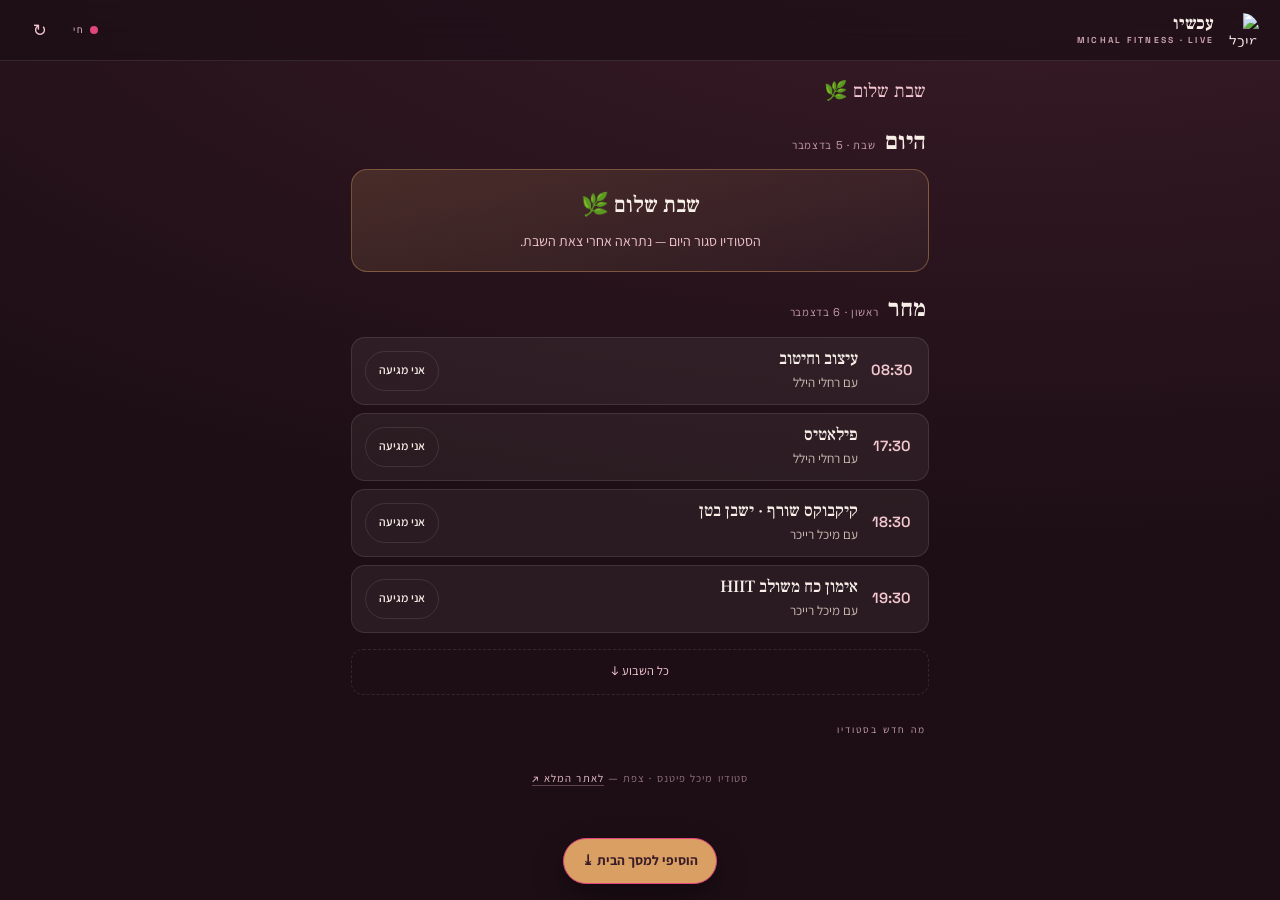
==== commit cbb4bf7d: "App: Safed weather on run cards, שבת שלום, fix comment-box closing - Weather (Open-Meteo, keyless) f" ====
--- a/now.html
+++ b/now.html
@@ -66,7 +66,7 @@
 .day__d{font-family:var(--mono);font-size:.7rem;letter-spacing:.06em;color:var(--blush);opacity:.78}
 .day__prog{font-family:var(--mono);font-size:.66rem;letter-spacing:.05em;color:var(--gold);margin:0 .2rem .65rem}
 .ses{display:flex;align-items:center;gap:.7rem;padding:.7rem .85rem;border-radius:14px;margin-bottom:.5rem;
-  background:var(--card);border:1px solid var(--card-line);animation:rise .45s var(--ease) both}
+  background:var(--card);border:1px solid var(--card-line)}
 @keyframes rise{from{opacity:0;transform:translateY(8px)}to{opacity:1;transform:none}}
 .ses__time{font-family:var(--mono);font-weight:600;font-size:.92rem;color:var(--blush);min-width:3.1em;text-align:center}
 .ses__main{flex:1;min-width:0}
@@ -92,6 +92,12 @@
 .ses--past{opacity:.5}
 .ses--past .ses__rsvp{display:none}
 .ses-empty{color:rgba(243,198,208,.6);font-size:.92rem;padding:.55rem .2rem}
+.ses__wx{display:inline-flex;align-items:center;gap:.3rem;margin-top:.4rem;font-family:var(--mono);font-size:.72rem;
+  color:#ffe9cf;background:rgba(217,159,99,.14);border:1px solid rgba(217,159,99,.4);border-radius:999px;padding:.16em .6em}
+.shabbat{margin:.2rem 0 .5rem;border-radius:16px;padding:1.1rem;text-align:center;
+  background:linear-gradient(160deg,rgba(217,159,99,.18),rgba(255,255,255,.03));border:1px solid rgba(217,159,99,.4)}
+.shabbat b{font-family:var(--serif);font-weight:500;font-size:1.4rem;display:block;margin-bottom:.25rem}
+.shabbat span{font-size:.88rem;color:var(--blush)}
 .weektoggle{width:100%;margin:.5rem 0 .2rem;min-height:46px;border-radius:12px;border:1px dashed var(--card-line);background:transparent;color:var(--blush);font-family:var(--mono);font-size:.78rem}
 
 /* admin composer */
@@ -107,7 +113,7 @@
 
 /* feed */
 .sec-lab{font-family:var(--mono);font-size:.62rem;letter-spacing:.2em;text-transform:uppercase;color:var(--blush);opacity:.8;margin:1.5rem .2rem .5rem}
-.moment{border-radius:18px;background:var(--card);border:1px solid var(--card-line);padding:1rem 1.05rem;margin-bottom:.85rem;animation:rise .5s var(--ease) both}
+.moment{border-radius:18px;background:var(--card);border:1px solid var(--card-line);padding:1rem 1.05rem;margin-bottom:.85rem}
 .moment__top{display:flex;align-items:center;gap:.55rem;margin-bottom:.5rem}
 .moment__av{width:30px;height:30px;border-radius:50%;object-fit:cover;flex:0 0 auto}
 .moment__by{font-family:var(--mono);font-size:.66rem;letter-spacing:.1em;text-transform:uppercase;color:var(--blush)}
@@ -279,14 +285,15 @@
   function visibleDays(){
     var n=new Date(); var t=new Date(n.getFullYear(),n.getMonth(),n.getDate());
     var ds=[{d:t,today:true},{d:new Date(t.getFullYear(),t.getMonth(),t.getDate()+1),today:false}];
-    if(weekOpen) for(var off=2;off<7;off++) ds.push({d:new Date(t.getFullYear(),t.getMonth(),t.getDate()+off),today:false});
+    if(weekOpen) for(var off=2;off<8;off++) ds.push({d:new Date(t.getFullYear(),t.getMonth(),t.getDate()+off),today:false});
     return ds;
   }
+  var lastSessSig="";
   function fetchSessions(){
     var keys=[]; visibleDays().forEach(function(x){ dayObj(x.d,false).list.forEach(function(s){ keys.push(s.key); }); });
     if(!keys.length){ renderPanel(); return; }
     fetch(API+"/api/sessions?cid="+encodeURIComponent(cid)+"&keys="+encodeURIComponent(keys.join("|")))
-      .then(function(r){return r.json();}).then(function(d){ if(d&&d.ok){ comingMap=d.sessions; } renderPanel(); }).catch(function(){ renderPanel(); });
+      .then(function(r){return r.json();}).then(function(d){ if(d&&d.ok){ comingMap=d.sessions; } var sig=JSON.stringify(comingMap); if(sig!==lastSessSig){ lastSessSig=sig; renderPanel(); } }).catch(function(){});
   }
 
   function avatars(names){ return (names||[]).slice(0,5).map(function(n){ return '<span class="ava">'+esc(String(n||"?").trim().charAt(0)||"?")+'</span>'; }).join(""); }
@@ -302,12 +309,28 @@
     else if(s.state==="next"){ var diff=Math.round((s.ms-Date.now())/60000); if(diff<60) sub+=' · בעוד '+diff+' דק׳'; }
     var coming = s.state==="past" ? (c&&c.count?'<div class="ses__coming muted">'+c.count+' השתתפו</div>':'') : comingLine(c,feat);
     var rsvp = s.state==="past" ? '' : '<button class="ses__rsvp'+(c&&c.youComing?' is-on':'')+'" data-rsvp="'+esc(s.key)+'">'+(c&&c.youComing?'✓ מגיעה':'אני מגיעה')+'</button>';
+    var wx="";
+    if(s.state!=="past" && /ריצ|בטבע|חוץ/.test(s.cls)){ var w=wxByHour[wxKey(s.ms)]; if(w) wx='<span class="ses__wx">'+wxEmoji(w.code)+' '+Math.round(w.t)+'° · '+(w.p>=20?w.p+'% גשם':'בלי גשם')+' · צפת</span>'; }
     return '<div class="ses ses--'+s.state+'" data-key="'+esc(s.key)+'">'+
       '<div class="ses__time">'+esc(s.time)+'</div>'+
-      '<div class="ses__main"><div class="ses__cls">'+esc(s.cls)+' '+badge+'</div><div class="ses__who">'+sub+'</div>'+coming+'</div>'+
+      '<div class="ses__main"><div class="ses__cls">'+esc(s.cls)+' '+badge+'</div><div class="ses__who">'+sub+'</div>'+wx+coming+'</div>'+
       rsvp+'</div>';
   }
-  function greeting(d){ var h=d.getHours(); var g=h<12?"בוקר טוב ☀️":h<17?"צהריים טובים":h<21?"ערב טוב 🌙":"לילה טוב 🌙"; var n=getName(); return g+(n?", "+esc(n):"")+" — הנה מה שקורה בסטודיו"; }
+  function isShabbat(d){ var day=d.getDay(), h=d.getHours(); return day===6 || (day===5 && h>=15); } // Fri eve → Sat
+  function greeting(d){ var n=getName(); if(isShabbat(d)) return "שבת שלום 🌿"+(n?", "+esc(n):""); var h=d.getHours(); var g=h<12?"בוקר טוב ☀️":h<17?"צהריים טובים":h<21?"ערב טוב 🌙":"לילה טוב 🌙"; return g+(n?", "+esc(n):"")+" — הנה מה שקורה בסטודיו"; }
+
+  /* ── weather (Open-Meteo, keyless) for outdoor runs · Safed/Tzfat ── */
+  var wxByHour={};
+  function wxKey(ms){ var d=new Date(ms); return d.getFullYear()+"-"+pad(d.getMonth()+1)+"-"+pad(d.getDate())+"T"+pad(d.getHours())+":00"; }
+  function wxEmoji(c){ if(c===0)return"☀️"; if(c<=3)return"⛅"; if(c<=48)return"🌫️"; if(c<=67)return"🌧️"; if(c<=77)return"🌨️"; if(c<=82)return"🌦️"; if(c<=86)return"🌨️"; return"⛈️"; }
+  function loadWeather(){
+    fetch("https://api.open-meteo.com/v1/forecast?latitude=32.9686&longitude=35.4889&hourly=temperature_2m,precipitation_probability,weather_code&forecast_days=8&timezone=auto")
+      .then(function(r){return r.json();}).then(function(d){
+        if(!d||!d.hourly)return; var t=d.hourly.time,tm=d.hourly.temperature_2m,pp=d.hourly.precipitation_probability,wc=d.hourly.weather_code,m={};
+        for(var i=0;i<t.length;i++){ m[t[i]]={t:tm[i],p:pp[i]==null?0:pp[i],code:wc[i]}; }
+        wxByHour=m; renderPanel();
+      }).catch(function(){});
+  }
 
   function renderPanel(){
     var now=new Date();
@@ -318,13 +341,13 @@
     var h='<div class="greet">'+greeting(now)+'</div>';
     h+='<div class="day"><div class="day__h"><h2>היום</h2><span class="day__d">'+DAYS[now.getDay()]+' · '+fmtDate(now)+'</span></div>';
     if(today.list.length){ h+='<div class="day__prog">'+(done?done+' מתוך '+today.list.length+' אימונים הסתיימו':today.list.length+' אימונים מתוכננים היום')+'</div>'+today.list.map(sesRow).join(''); }
-    else h+='<div class="ses-empty">אין אימונים היום — יום מנוחה 🌿</div>';
+    else h+= (now.getDay()===6) ? '<div class="shabbat"><b>שבת שלום 🌿</b><span>הסטודיו סגור היום — נתראה אחרי צאת השבת.</span></div>' : '<div class="ses-empty">אין אימונים היום — יום מנוחה 🌿</div>';
     h+='</div>';
     h+='<div class="day"><div class="day__h"><h2>מחר</h2><span class="day__d">'+DAYS[tmrwDate.getDay()]+' · '+fmtDate(tmrwDate)+'</span></div>';
     h+= tmrw.list.length? tmrw.list.map(sesRow).join('') : '<div class="ses-empty">אין אימונים מחר 🌿</div>';
     h+='</div>';
     h+='<button class="weektoggle" id="weekToggle">'+(weekOpen?"הסתרת שאר השבוע ↑":"כל השבוע ↓")+'</button>';
-    if(weekOpen){ for(var off=2;off<7;off++){ var d=new Date(now.getFullYear(),now.getMonth(),now.getDate()+off); var dd=dayObj(d,false);
+    if(weekOpen){ for(var off=2;off<8;off++){ var d=new Date(now.getFullYear(),now.getMonth(),now.getDate()+off); var dd=dayObj(d,false);
       h+='<div class="day"><div class="day__h"><h2>'+DAYS[d.getDay()]+'</h2><span class="day__d">'+fmtDate(d)+'</span></div>';
       h+= dd.list.length? dd.list.map(sesRow).join('') : '<div class="ses-empty">יום מנוחה 🌿</div>'; h+='</div>'; } }
     panelEl.innerHTML=h;
@@ -370,13 +393,13 @@
   feedEl.addEventListener("click", function(e){
     var t=e.target.closest("[data-like],[data-cmt],[data-coming],[data-csend],[data-del]"); if(!t) return; var id;
     if((id=t.getAttribute("data-like"))){ post("/api/like",{cid:cid,id:id}).then(function(r){ if(r&&r.ok){ t.classList.toggle("on-like",r.youLiked); t.querySelector(".ic").textContent=r.youLiked?"❤️":"🤍"; t.querySelector(".n").textContent=r.likes; } }); }
-    else if((id=t.getAttribute("data-coming"))){ ensureName().then(function(name){ post("/api/coming",{cid:cid,key:id,name:name}).then(function(r){ if(r&&r.ok){ refresh(); toast(r.youComing?"רשום! נתראה 💪":"בוטל"); } }); }).catch(function(){}); }
+    else if((id=t.getAttribute("data-coming"))){ ensureName().then(function(name){ post("/api/coming",{cid:cid,key:id,name:name}).then(function(r){ if(r&&r.ok){ refreshFeed(true); toast(r.youComing?"רשום! נתראה 💪":"בוטל"); } }); }).catch(function(){}); }
     else if((id=t.getAttribute("data-cmt"))){ var box=feedEl.querySelector('[data-cmts="'+id+'"]'); openComments[id]=!openComments[id]; box.classList.toggle("open",openComments[id]); if(openComments[id]){ var inp=box.querySelector("input"); if(inp) setTimeout(function(){inp.focus();},30); } }
     else if((id=t.getAttribute("data-csend"))){ sendComment(id); }
-    else if((id=t.getAttribute("data-del"))){ if(confirm("למחוק את הפוסט?")) post("/api/delete",{adminKey:ADMIN,id:id}).then(function(r){ if(r&&r.ok){ delete openComments[id]; refresh(); toast("נמחק"); } }); }
+    else if((id=t.getAttribute("data-del"))){ if(confirm("למחוק את הפוסט?")) post("/api/delete",{adminKey:ADMIN,id:id}).then(function(r){ if(r&&r.ok){ delete openComments[id]; refreshFeed(true); toast("נמחק"); } }); }
   });
   feedEl.addEventListener("keydown", function(e){ if(e.key==="Enter"&&e.target.matches("[data-cinput]")) sendComment(e.target.getAttribute("data-cinput")); });
-  function sendComment(id){ var inp=feedEl.querySelector('[data-cinput="'+id+'"]'); if(!inp) return; var text=inp.value.trim(); if(!text) return; ensureName().then(function(name){ post("/api/comment",{cid:cid,id:id,name:name,text:text}).then(function(r){ if(r&&r.ok){ inp.value=""; openComments[id]=true; refresh(); } }); }).catch(function(){}); }
+  function sendComment(id){ var inp=feedEl.querySelector('[data-cinput="'+id+'"]'); if(!inp) return; var text=inp.value.trim(); if(!text) return; ensureName().then(function(name){ post("/api/comment",{cid:cid,id:id,name:name,text:text}).then(function(r){ if(r&&r.ok){ inp.value=""; openComments[id]=true; refreshFeed(true); } }); }).catch(function(){}); }
 
   /* admin composer */
   var EMO=["🔥","🚴‍♀️","🥊","🧘‍♀️","💪","✨","❤️","🎉","⏰","📣"], chosen="";
@@ -384,19 +407,29 @@
     var comp=$("#composer"); comp.hidden=false; var ebox=$("#emojis");
     ebox.innerHTML=EMO.map(function(e){return '<button type="button" data-e="'+e+'">'+e+'</button>';}).join("");
     ebox.addEventListener("click", function(ev){ var b=ev.target.closest("[data-e]"); if(!b)return; var e=b.getAttribute("data-e"); chosen=(chosen===e?"":e); [].forEach.call(ebox.children,function(c){ c.classList.toggle("sel",c.getAttribute("data-e")===chosen); }); });
-    $("#cPost").addEventListener("click", function(){ var txt=$("#cText").value.trim(); if(!txt&&!chosen){ toast("כתבי משהו 🙂"); return; } post("/api/moment",{adminKey:ADMIN,text:txt,emoji:chosen}).then(function(r){ if(r&&r.ok){ $("#cText").value=""; chosen=""; [].forEach.call(ebox.children,function(c){c.classList.remove("sel");}); refresh(); toast("פורסם! 🎉"); } else toast("הפרסום נכשל — בדקי את מפתח הניהול"); }); });
+    $("#cPost").addEventListener("click", function(){ var txt=$("#cText").value.trim(); if(!txt&&!chosen){ toast("כתבי משהו 🙂"); return; } post("/api/moment",{adminKey:ADMIN,text:txt,emoji:chosen}).then(function(r){ if(r&&r.ok){ $("#cText").value=""; chosen=""; [].forEach.call(ebox.children,function(c){c.classList.remove("sel");}); refreshFeed(true); toast("פורסם! 🎉"); } else toast("הפרסום נכשל — בדקי את מפתח הניהול"); }); });
   }
 
   /* refresh loop */
-  var loadingFeed=false;
-  function refreshFeed(){ if(loadingFeed)return; loadingFeed=true; fetch(API+"/api/feed?cid="+encodeURIComponent(cid)).then(function(r){return r.json();}).then(function(d){ if(d&&d.ok) renderFeed(d); }).catch(function(){}).then(function(){ loadingFeed=false; }); }
+  var loadingFeed=false, lastFeedSig="";
+  function composing(){ return [].some.call(feedEl.querySelectorAll('[data-cinput]'),function(i){ return i.value.trim()!=="" || i===document.activeElement; }); }
+  function refreshFeed(force){
+    if(loadingFeed)return; loadingFeed=true;
+    fetch(API+"/api/feed?cid="+encodeURIComponent(cid)).then(function(r){return r.json();}).then(function(d){
+      if(d&&d.ok){
+        var sig=JSON.stringify((d.moments||[]).map(function(m){ return [m.id,m.likes,m.comingCount,m.comments.length,m.youLiked,m.youComing]; }));
+        if(force || (sig!==lastFeedSig && !composing())){ lastFeedSig=sig; renderFeed(d); }
+      }
+    }).catch(function(){}).then(function(){ loadingFeed=false; });
+  }
   function refresh(){ fetchSessions(); refreshFeed(); }
   $("#refresh").addEventListener("click", function(){ refresh(); toast("רוענן"); });
   document.addEventListener("visibilitychange", function(){ if(!document.hidden) refresh(); });
 
-  renderPanel(); refresh();
-  setInterval(refresh, 9000);       // live polling (sessions + feed)
+  renderPanel(); refresh(); loadWeather();
+  setInterval(refresh, 9000);       // live polling (sessions + feed) — renders only on change
   setInterval(renderPanel, 30000);  // keep countdown / now-next / greeting fresh
+  setInterval(loadWeather, 1800000);// refresh Safed forecast every 30 min
 
   /* install */
   var deferred=null, installBtn=$("#install");
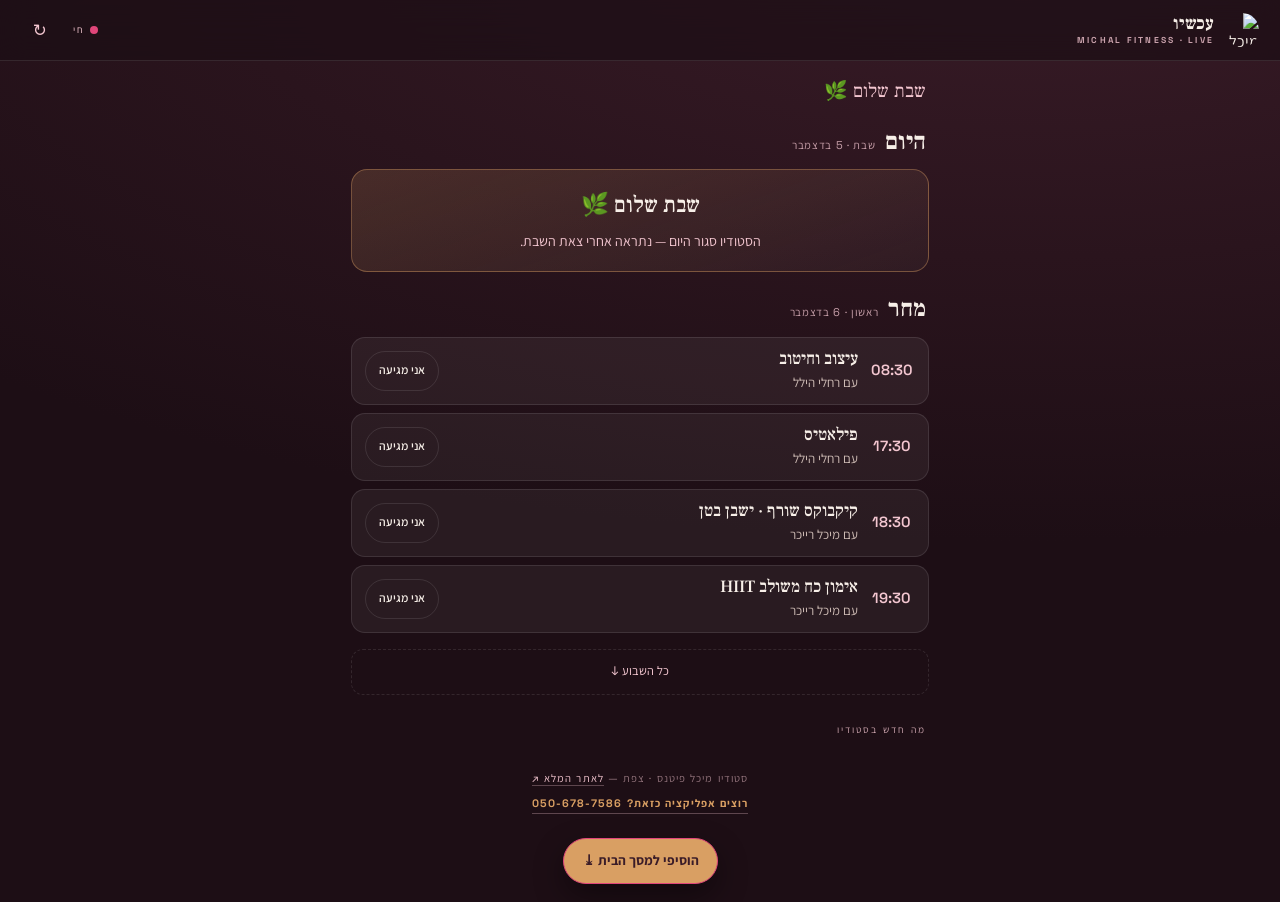
==== commit ee0e9757: "Robust nav + fix scroll-hint overlap + sales CTA - Nav robustness: the burger was position:static so" ====
--- a/now.html
+++ b/now.html
@@ -189,7 +189,7 @@
   <section class="feed" id="feed"></section>
   <div class="empty" id="empty" hidden>עוד אין עדכונים 💛<br>ברגע שמיכל תפרסם משהו — זה יופיע כאן בזמן אמת.</div>
 
-  <div class="foot">סטודיו מיכל פיטנס · צפת — <a href="index.html">לאתר המלא ↗</a></div>
+  <div class="foot">סטודיו מיכל פיטנס · צפת — <a href="index.html">לאתר המלא ↗</a><br><a href="https://wa.me/972506787586?text=היי! ראיתי את האפליקציה ואני רוצה אפליקציה כזאת 🙌" target="_blank" rel="noopener" style="color:var(--gold);font-weight:700;display:inline-block;margin-top:.5rem">רוצים אפליקציה כזאת? 050-678-7586</a></div>
 </main>
 
 <button class="install btn" id="install" hidden>הוסיפי למסך הבית ⤓</button>
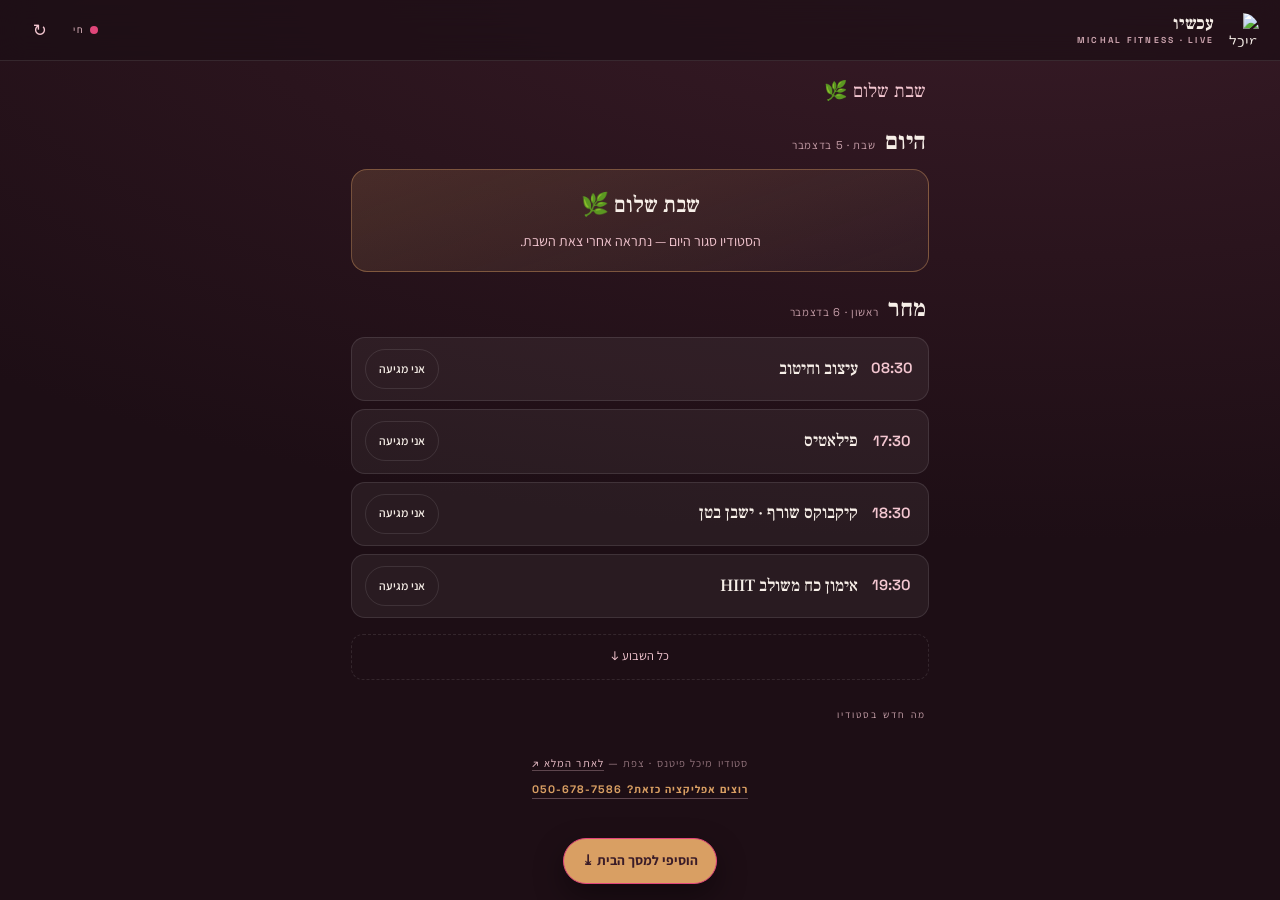
==== commit 95f93480: "Remove instructor names from app + schedule; add 4 studio photos to gallery front - Dropped the inst" ====
--- a/now.html
+++ b/now.html
@@ -304,16 +304,16 @@
   function sesRow(s){
     var c=comingMap[s.key]||null, feat=(s.state==="now"||s.state==="next");
     var badge = s.state==="now"?'<span class="badge badge-now">🔴 עכשיו</span>':s.state==="next"?'<span class="badge badge-next">הבא בתור</span>':s.state==="past"?'<span class="badge badge-past">✓ הסתיים</span>':'';
-    var sub='עם '+esc(s.who);
-    if(s.state==="now"){ var left=Math.max(1,Math.round((s.ms+DUR-Date.now())/60000)); sub+=' · עוד כ-'+left+' דק׳'; }
-    else if(s.state==="next"){ var diff=Math.round((s.ms-Date.now())/60000); if(diff<60) sub+=' · בעוד '+diff+' דק׳'; }
+    var sub='';
+    if(s.state==="now"){ var left=Math.max(1,Math.round((s.ms+DUR-Date.now())/60000)); sub='עוד כ-'+left+' דק׳'; }
+    else if(s.state==="next"){ var diff=Math.round((s.ms-Date.now())/60000); if(diff<60) sub='בעוד '+diff+' דק׳'; }
     var coming = s.state==="past" ? (c&&c.count?'<div class="ses__coming muted">'+c.count+' השתתפו</div>':'') : comingLine(c,feat);
     var rsvp = s.state==="past" ? '' : '<button class="ses__rsvp'+(c&&c.youComing?' is-on':'')+'" data-rsvp="'+esc(s.key)+'">'+(c&&c.youComing?'✓ מגיעה':'אני מגיעה')+'</button>';
     var wx="";
     if(s.state!=="past" && /ריצ|בטבע|חוץ/.test(s.cls)){ var w=wxByHour[wxKey(s.ms)]; if(w) wx='<span class="ses__wx">'+wxEmoji(w.code)+' '+Math.round(w.t)+'° · '+(w.p>=20?w.p+'% גשם':'בלי גשם')+' · צפת</span>'; }
     return '<div class="ses ses--'+s.state+'" data-key="'+esc(s.key)+'">'+
       '<div class="ses__time">'+esc(s.time)+'</div>'+
-      '<div class="ses__main"><div class="ses__cls">'+esc(s.cls)+' '+badge+'</div><div class="ses__who">'+sub+'</div>'+wx+coming+'</div>'+
+      '<div class="ses__main"><div class="ses__cls">'+esc(s.cls)+' '+badge+'</div>'+(sub?'<div class="ses__who">'+sub+'</div>':'')+wx+coming+'</div>'+
       rsvp+'</div>';
   }
   function isShabbat(d){ var day=d.getDay(), h=d.getHours(); return day===6 || (day===5 && h>=15); } // Fri eve → Sat
